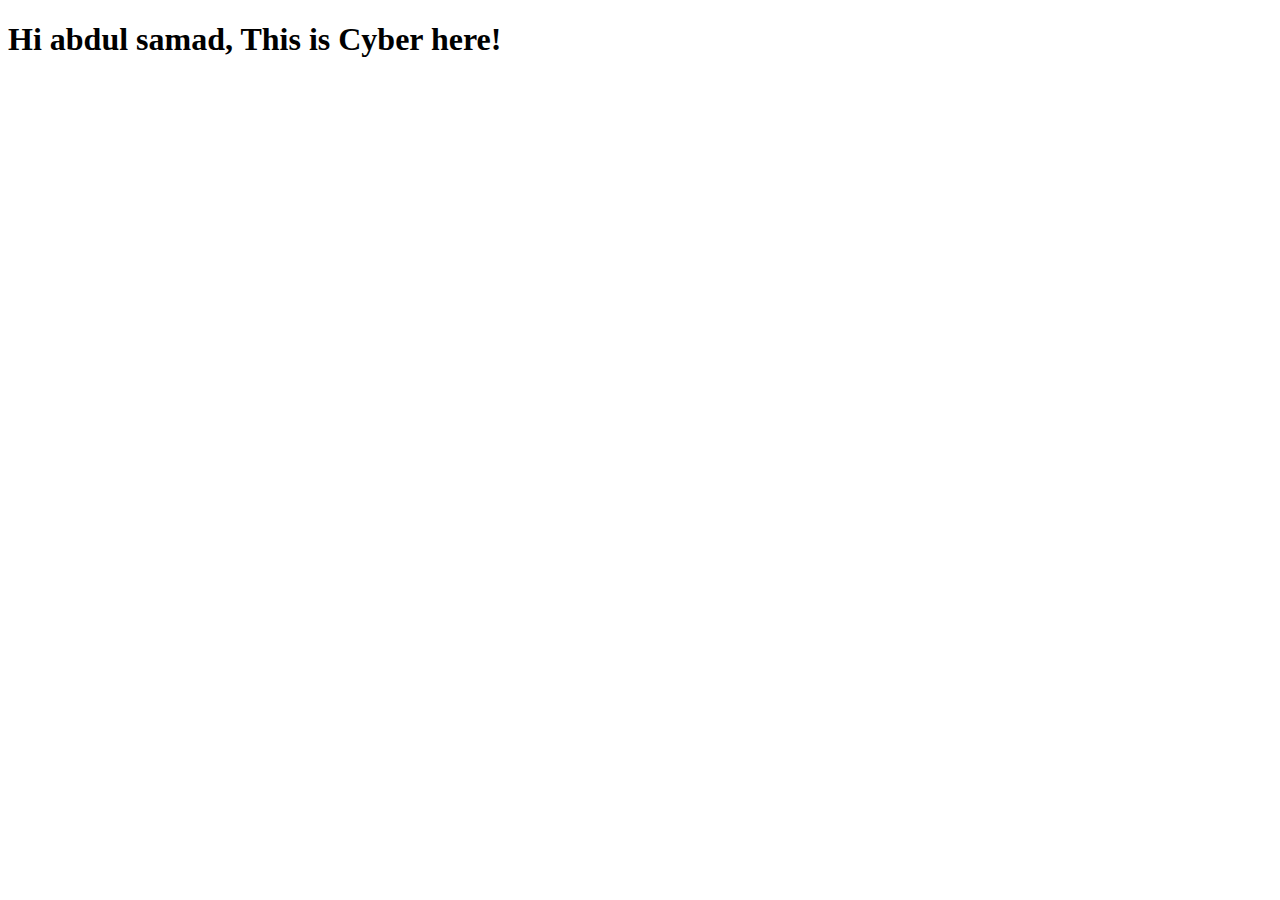
==== api/templates/index.html @ b57c4bdf "Fix missing index.html" ====
<!DOCTYPE html>
<html lang="en">
<head>
    <meta charset="UTF-8">
    <meta name="viewport" content="width=device-width, initial-scale=1.0">
    <title>Welcome</title>
</head>
<body>
    <h1>Hi abdul samad, This is Cyber here!</h1>
</body>
</html>
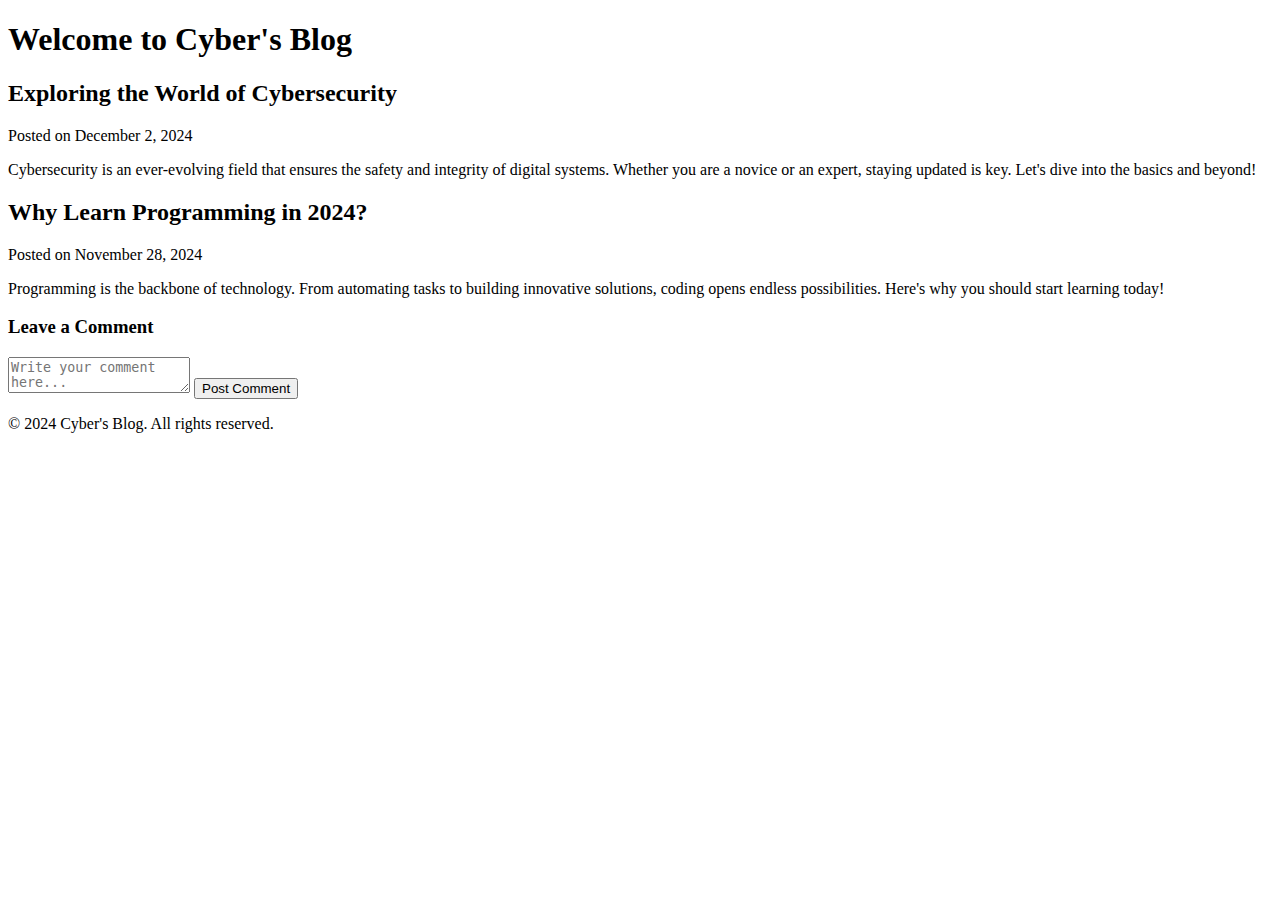
==== commit 57d31876: "Fix missing index.html" ====
--- a/api/templates/index.html
+++ b/api/templates/index.html
@@ -3,9 +3,35 @@
 <head>
     <meta charset="UTF-8">
     <meta name="viewport" content="width=device-width, initial-scale=1.0">
-    <title>Welcome</title>
+    <title>Cyber's Blog</title>
+   
 </head>
 <body>
-    <h1>Hi abdul samad, This is Cyber here!</h1>
+    <header>
+        <h1>Welcome to Cyber's Blog</h1>
+    </header>
+    <div class="container">
+        <!-- Blog Post 1 -->
+        <div class="post">
+            <h2>Exploring the World of Cybersecurity</h2>
+            <p class="date">Posted on December 2, 2024</p>
+            <p>Cybersecurity is an ever-evolving field that ensures the safety and integrity of digital systems. Whether you are a novice or an expert, staying updated is key. Let's dive into the basics and beyond!</p>
+        </div>
+        <!-- Blog Post 2 -->
+        <div class="post">
+            <h2>Why Learn Programming in 2024?</h2>
+            <p class="date">Posted on November 28, 2024</p>
+            <p>Programming is the backbone of technology. From automating tasks to building innovative solutions, coding opens endless possibilities. Here's why you should start learning today!</p>
+        </div>
+        <!-- Comment Section -->
+        <div class="comment-section">
+            <h3>Leave a Comment</h3>
+            <textarea placeholder="Write your comment here..."></textarea>
+            <button>Post Comment</button>
+        </div>
+    </div>
+    <footer>
+        <p>&copy; 2024 Cyber's Blog. All rights reserved.</p>
+    </footer>
 </body>
 </html>
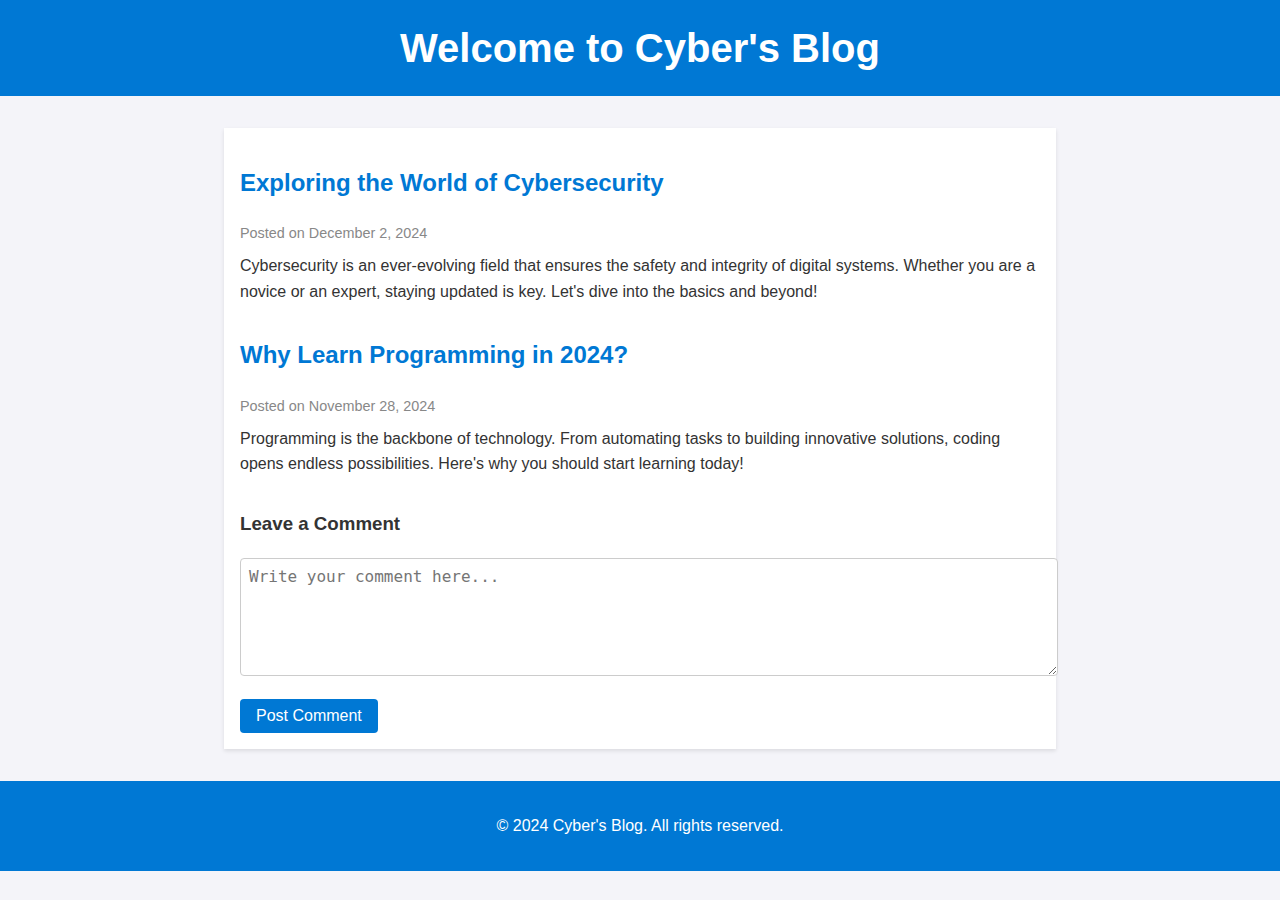
==== commit 8e663b30: "Fix missing index.html" ====
--- a/api/templates/index.html
+++ b/api/templates/index.html
@@ -4,7 +4,7 @@
     <meta charset="UTF-8">
     <meta name="viewport" content="width=device-width, initial-scale=1.0">
     <title>Cyber's Blog</title>
-   
+   <link rel="stylesheet" href="../static/style.css">
 </head>
 <body>
     <header>
--- a/api/static/style.css
+++ b/api/static/style.css
@@ -0,0 +1,70 @@
+body {
+    font-family: Arial, sans-serif;
+    line-height: 1.6;
+    margin: 0;
+    padding: 0;
+    background-color: #f4f4f9;
+    color: #333;
+}
+header {
+    background: #0078d4;
+    color: white;
+    padding: 1rem 0;
+    text-align: center;
+}
+header h1 {
+    margin: 0;
+    font-size: 2.5rem;
+}
+.container {
+    max-width: 800px;
+    margin: 2rem auto;
+    padding: 1rem;
+    background: #fff;
+    box-shadow: 0 2px 4px rgba(0, 0, 0, 0.1);
+}
+.post {
+    margin-bottom: 2rem;
+}
+.post h2 {
+    color: #0078d4;
+}
+.post .date {
+    font-size: 0.9rem;
+    color: #888;
+}
+.post p {
+    margin: 0.5rem 0 0;
+}
+footer {
+    text-align: center;
+    padding: 1rem 0;
+    background: #0078d4;
+    color: white;
+    margin-top: 2rem;
+}
+.comment-section {
+    margin-top: 2rem;
+}
+.comment-section textarea {
+    width: 100%;
+    height: 100px;
+    margin-bottom: 1rem;
+    padding: 0.5rem;
+    font-size: 1rem;
+    border: 1px solid #ccc;
+    border-radius: 4px;
+}
+.comment-section button {
+    display: inline-block;
+    background: #0078d4;
+    color: white;
+    border: none;
+    padding: 0.5rem 1rem;
+    font-size: 1rem;
+    border-radius: 4px;
+    cursor: pointer;
+}
+.comment-section button:hover {
+    background: #005bb5;
+}
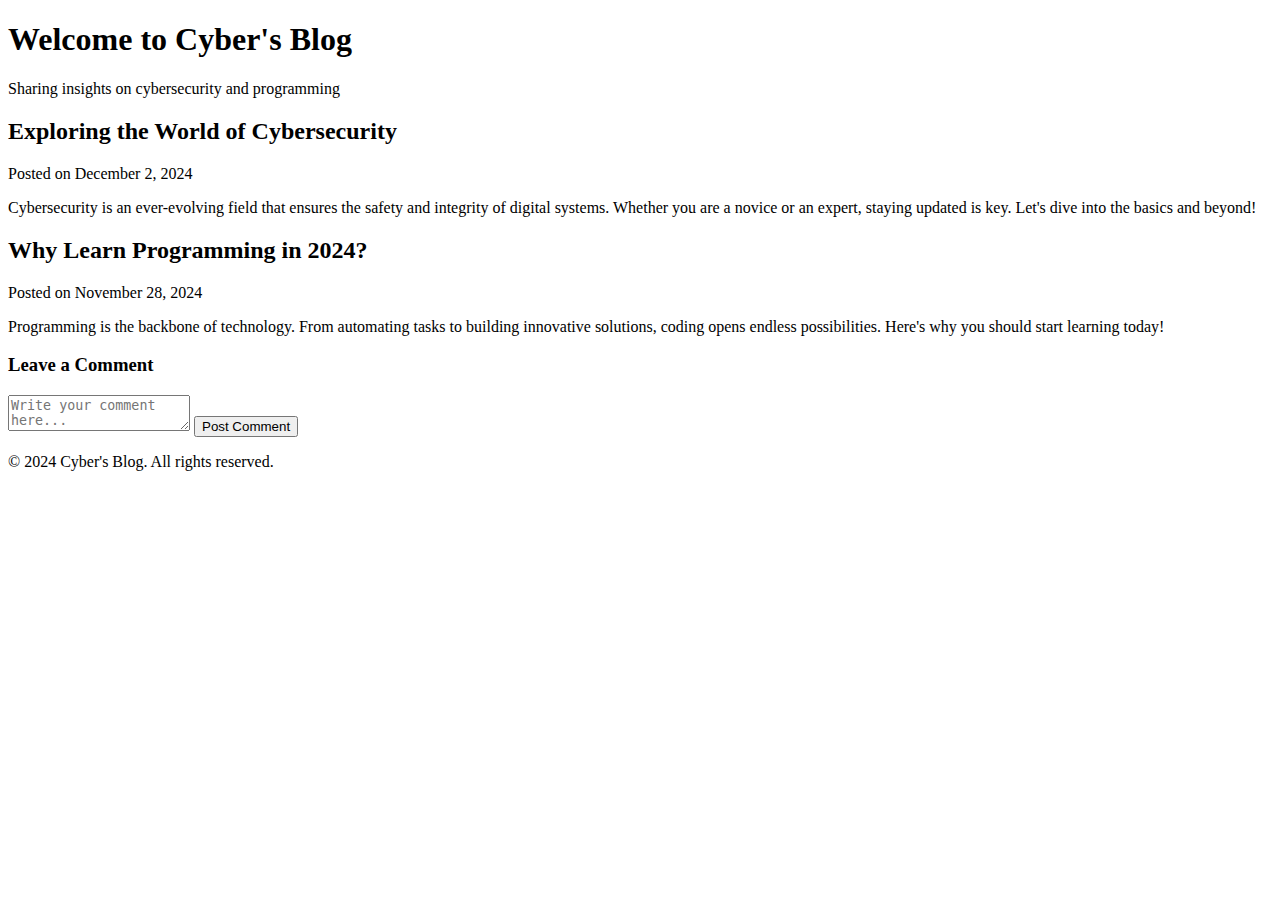
==== commit 1035a0f9: "Fix missing index.html" ====
--- a/api/templates/index.html
+++ b/api/templates/index.html
@@ -4,12 +4,15 @@
     <meta charset="UTF-8">
     <meta name="viewport" content="width=device-width, initial-scale=1.0">
     <title>Cyber's Blog</title>
-   <link rel="stylesheet" href="../static/style.css">
+    <link rel="stylesheet" href="styles.css">
+    
 </head>
 <body>
     <header>
         <h1>Welcome to Cyber's Blog</h1>
+        <p>Sharing insights on cybersecurity and programming</p>
     </header>
+
     <div class="container">
         <!-- Blog Post 1 -->
         <div class="post">
@@ -17,12 +20,14 @@
             <p class="date">Posted on December 2, 2024</p>
             <p>Cybersecurity is an ever-evolving field that ensures the safety and integrity of digital systems. Whether you are a novice or an expert, staying updated is key. Let's dive into the basics and beyond!</p>
         </div>
+
         <!-- Blog Post 2 -->
         <div class="post">
             <h2>Why Learn Programming in 2024?</h2>
             <p class="date">Posted on November 28, 2024</p>
             <p>Programming is the backbone of technology. From automating tasks to building innovative solutions, coding opens endless possibilities. Here's why you should start learning today!</p>
         </div>
+
         <!-- Comment Section -->
         <div class="comment-section">
             <h3>Leave a Comment</h3>
@@ -30,6 +35,7 @@
             <button>Post Comment</button>
         </div>
     </div>
+
     <footer>
         <p>&copy; 2024 Cyber's Blog. All rights reserved.</p>
     </footer>
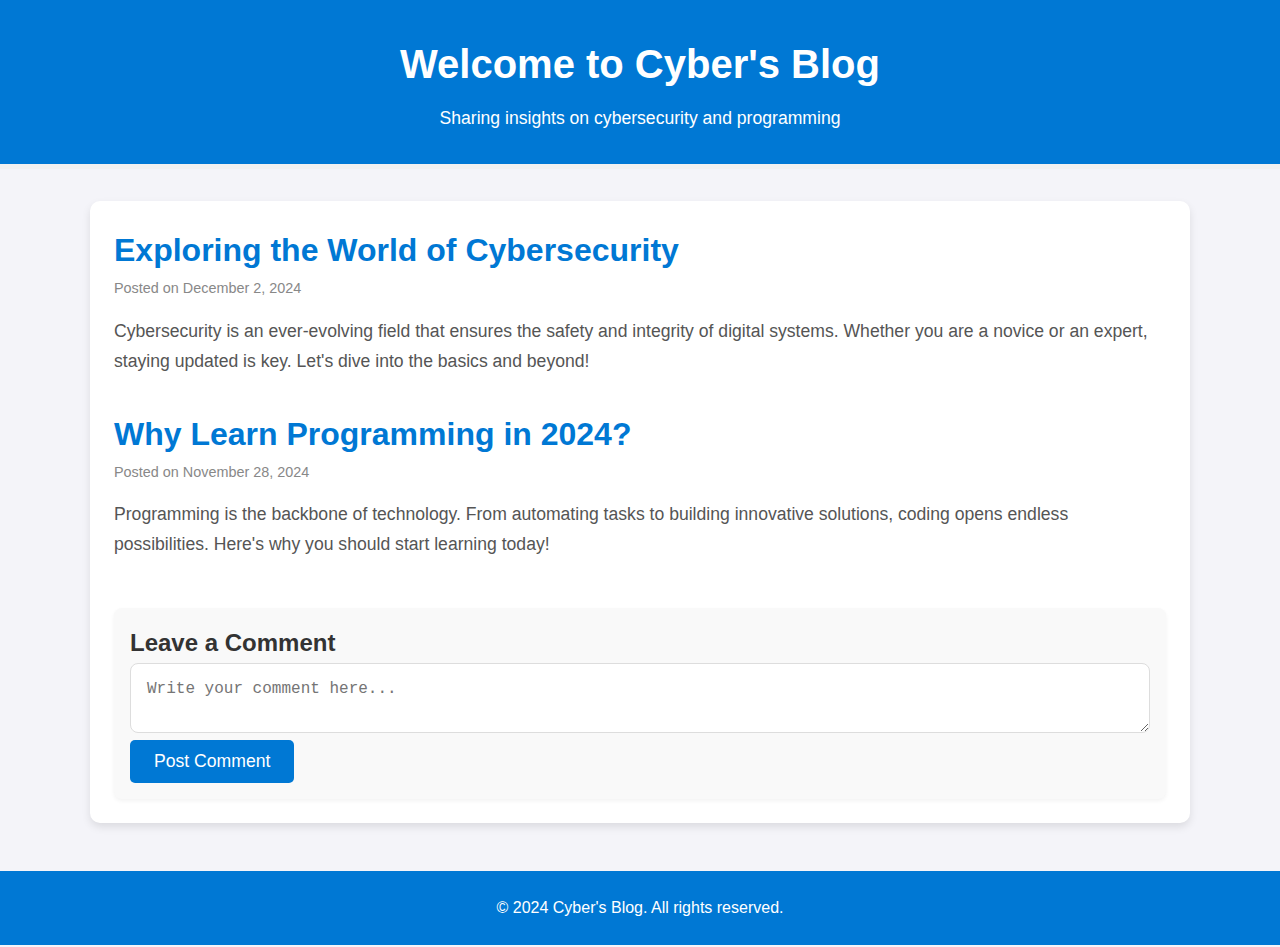
==== commit 8b82969d: "Fix missing index.html" ====
--- a/api/templates/index.html
+++ b/api/templates/index.html
@@ -4,7 +4,8 @@
     <meta charset="UTF-8">
     <meta name="viewport" content="width=device-width, initial-scale=1.0">
     <title>Cyber's Blog</title>
-    <link rel="stylesheet" href="styles.css">
+    <link rel="stylesheet" href="../static/style.css">
+    <link href="../static/main.js">
     
 </head>
 <body>
--- a/api/static/style.css
+++ b/api/static/style.css
@@ -0,0 +1,149 @@
+/* Resetting default margins and paddings */
+* {
+    margin: 0;
+    padding: 0;
+    box-sizing: border-box;
+}
+
+/* Body Styling */
+body {
+    font-family: 'Arial', sans-serif;
+    line-height: 1.6;
+    color: #333;
+    background-color: #f4f4f9;
+    transition: background-color 1s ease; /* Smooth transition for background color change */
+}
+
+/* Header Styling */
+header {
+    background: #0078d4;
+    color: white;
+    text-align: center;
+    padding: 2rem;
+    border-bottom: 5px solid #f1f1f1;
+}
+
+header h1 {
+    font-size: 2.5rem;
+    margin-bottom: 0.5rem;
+}
+
+header p {
+    font-size: 1.1rem;
+    font-weight: 300;
+}
+
+/* Main Container */
+.container {
+    width: 90%;
+    max-width: 1100px;
+    margin: 2rem auto;
+    padding: 1.5rem;
+    background: white;
+    border-radius: 10px;
+    box-shadow: 0 4px 8px rgba(0, 0, 0, 0.1);
+}
+
+/* Blog Post */
+.post {
+    margin-bottom: 2rem;
+}
+
+.post h2 {
+    font-size: 2rem;
+    color: #0078d4;
+}
+
+.post .date {
+    font-size: 0.9rem;
+    color: #888;
+    margin-bottom: 1rem;
+}
+
+.post p {
+    font-size: 1.1rem;
+    line-height: 1.7;
+    color: #555;
+}
+
+/* Comment Section */
+.comment-section {
+    margin-top: 3rem;
+    padding: 1rem;
+    background: #f9f9f9;
+    border-radius: 8px;
+    box-shadow: 0 2px 4px rgba(0, 0, 0, 0.05);
+}
+
+.comment-section h3 {
+    font-size: 1.5rem;
+    color: #333;
+}
+
+.comment-section textarea {
+    width: 100%;
+    padding: 1rem;
+    font-size: 1rem;
+    border: 1px solid #ddd;
+    border-radius: 8px;
+    resize: vertical;
+    box-sizing: border-box;
+}
+
+.comment-section button {
+    background-color: #0078d4;
+    color: white;
+    font-size: 1.1rem;
+    padding: 0.7rem 1.5rem;
+    border: none;
+    border-radius: 5px;
+    cursor: pointer;
+    transition: background-color 0.3s;
+}
+
+.comment-section button:hover {
+    background-color: #005bb5;
+}
+
+/* Footer */
+footer {
+    background-color: #0078d4;
+    color: white;
+    text-align: center;
+    padding: 1.5rem;
+    margin-top: 3rem;
+}
+
+footer p {
+    font-size: 1rem;
+}
+
+/* Responsive Design */
+@media (max-width: 768px) {
+    header h1 {
+        font-size: 2rem;
+    }
+
+    header p {
+        font-size: 1rem;
+    }
+
+    .container {
+        padding: 1rem;
+        width: 95%;
+    }
+
+    .post h2 {
+        font-size: 1.8rem;
+    }
+
+    .comment-section textarea {
+        font-size: 0.9rem;
+        padding: 0.8rem;
+    }
+
+    .comment-section button {
+        font-size: 1rem;
+        padding: 0.6rem 1.2rem;
+    }
+}
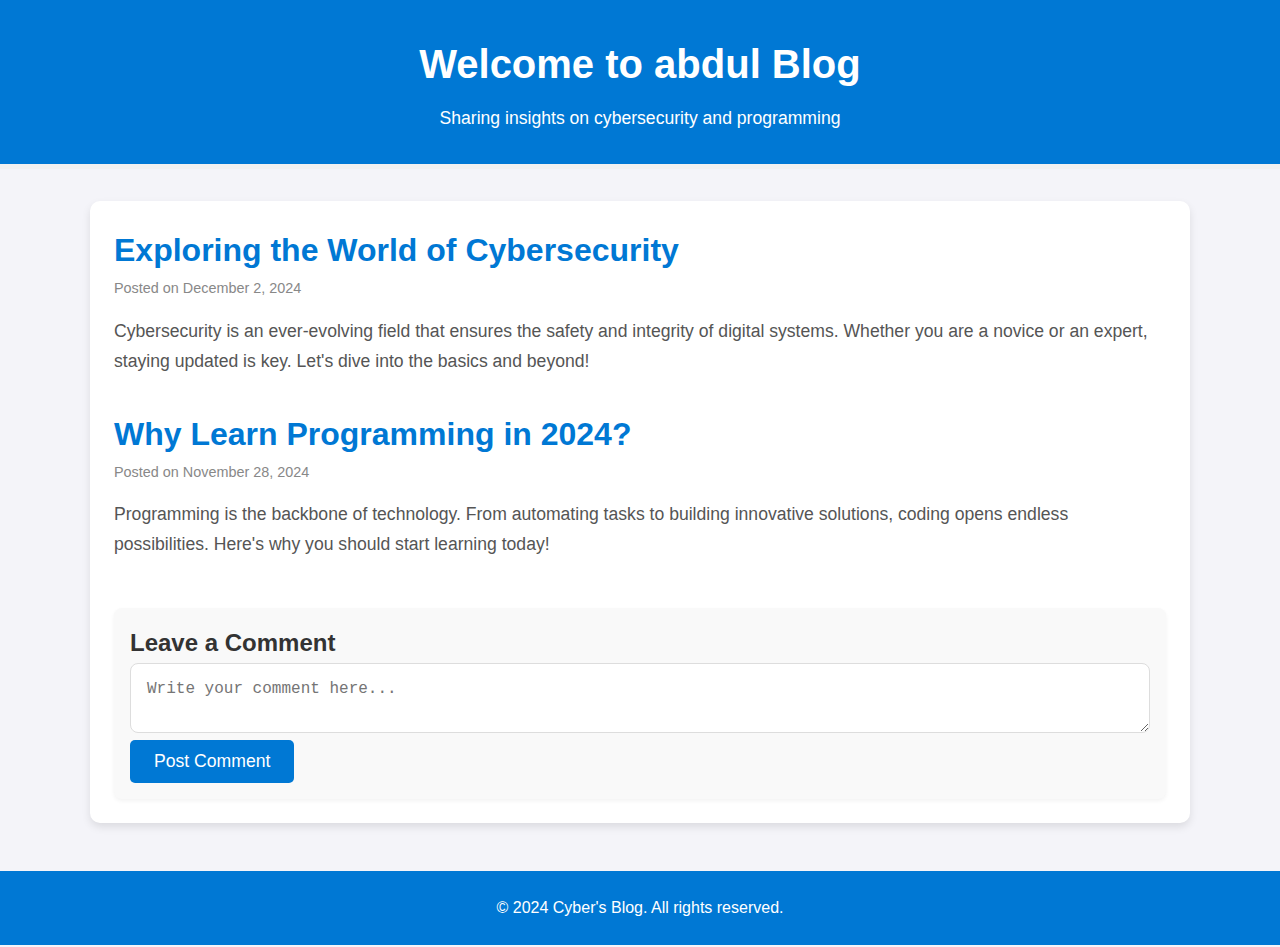
==== commit 1d507dd7: "Fix missing index.html" ====
--- a/api/templates/index.html
+++ b/api/templates/index.html
@@ -10,7 +10,7 @@
 </head>
 <body>
     <header>
-        <h1>Welcome to Cyber's Blog</h1>
+        <h1>Welcome to abdul Blog</h1>
         <p>Sharing insights on cybersecurity and programming</p>
     </header>
 
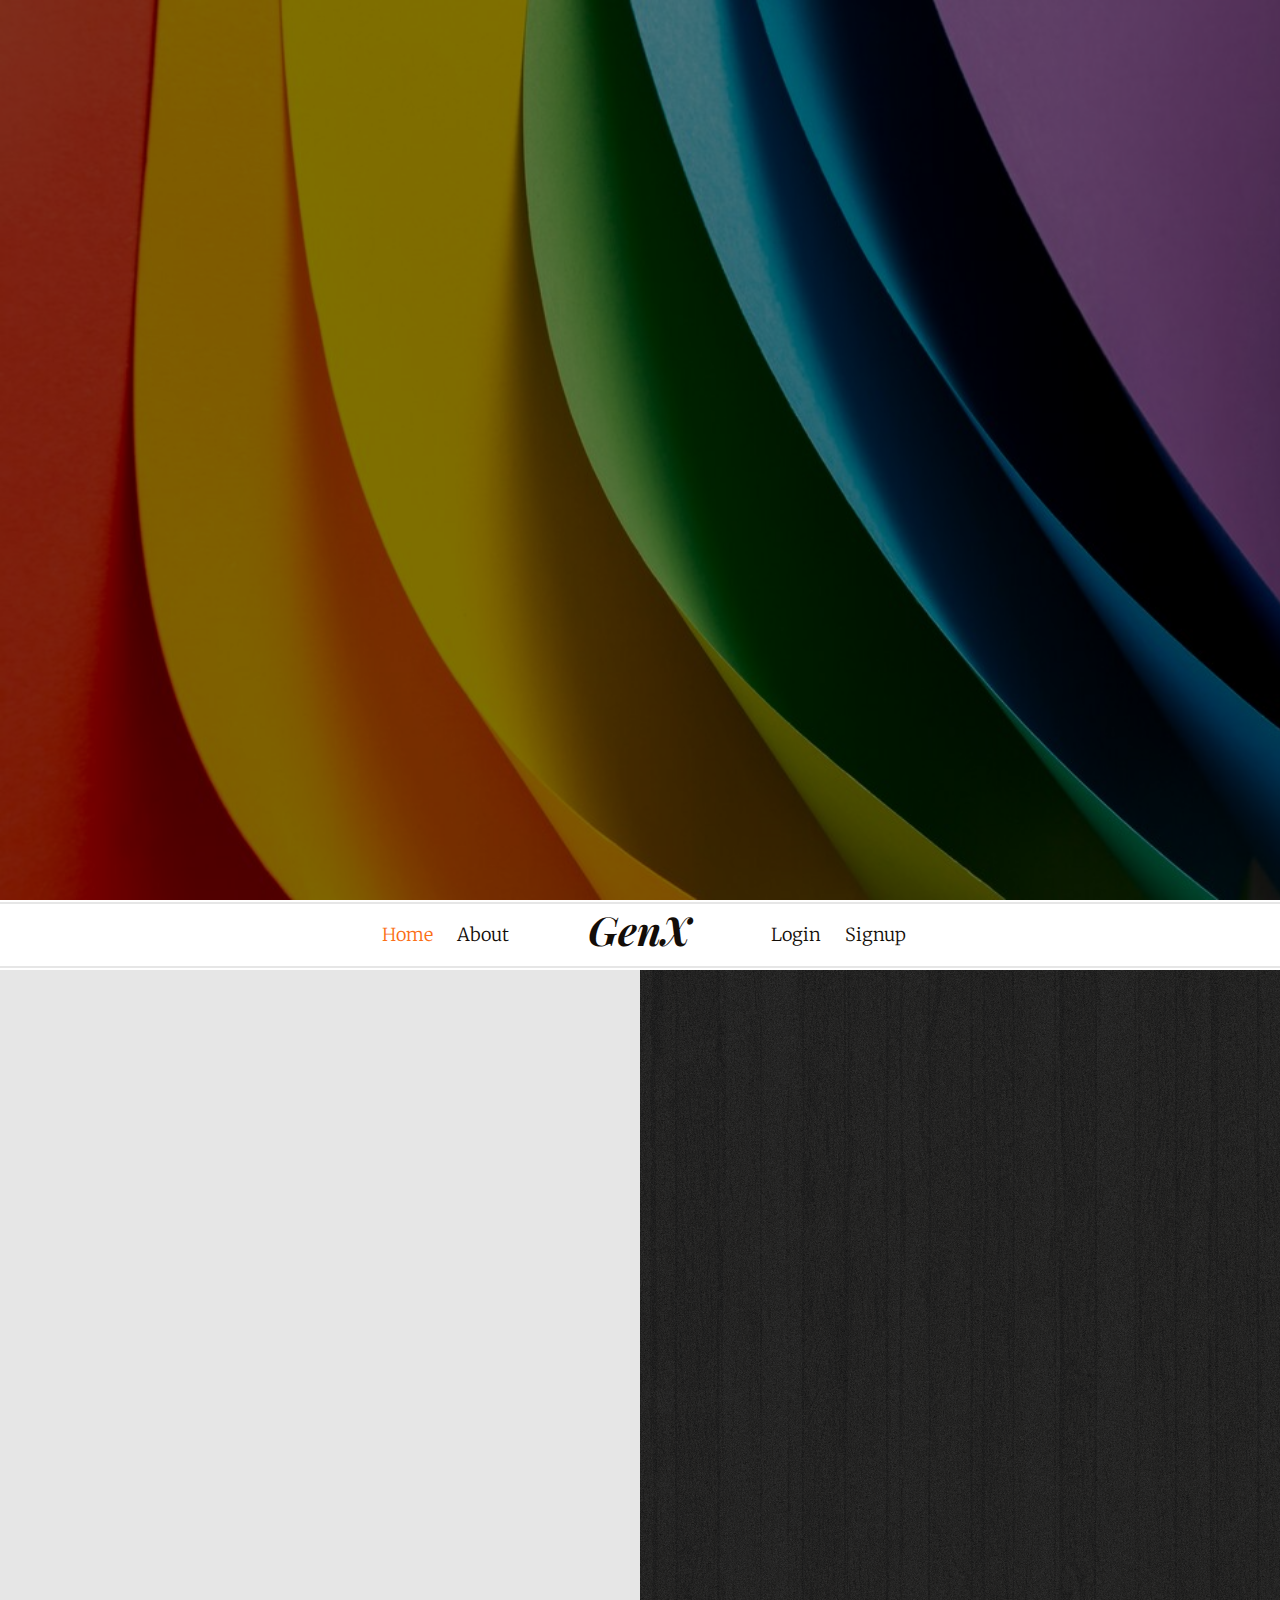
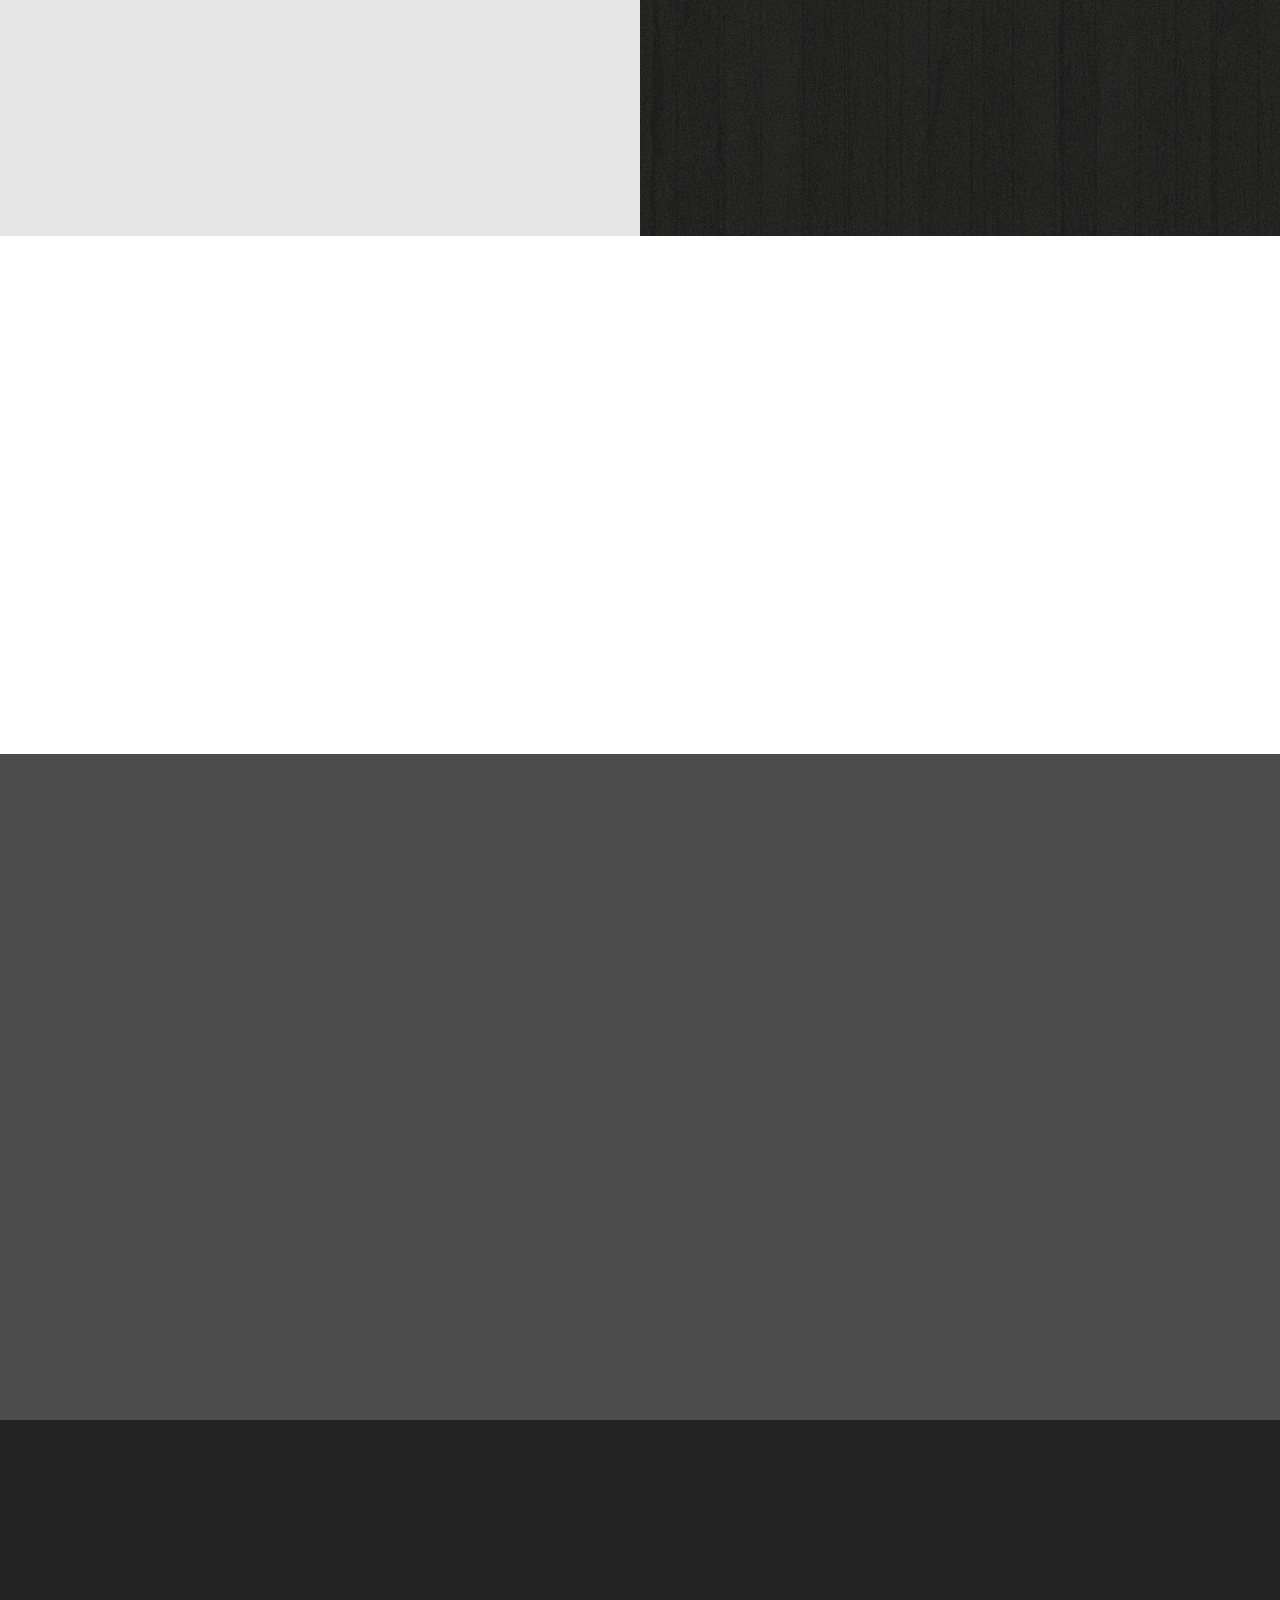
==== commit 1bf3639c: "Fix missing index.html" ====
--- a/api/templates/index.html
+++ b/api/templates/index.html
@@ -1,44 +1,352 @@
+
 <!DOCTYPE html>
-<html lang="en">
-<head>
-    <meta charset="UTF-8">
-    <meta name="viewport" content="width=device-width, initial-scale=1.0">
-    <title>Cyber's Blog</title>
-    <link rel="stylesheet" href="../static/style.css">
-    <link href="../static/main.js">
-    
-</head>
-<body>
-    <header>
-        <h1>Welcome to abdul Blog</h1>
-        <p>Sharing insights on cybersecurity and programming</p>
-    </header>
-
-    <div class="container">
-        <!-- Blog Post 1 -->
-        <div class="post">
-            <h2>Exploring the World of Cybersecurity</h2>
-            <p class="date">Posted on December 2, 2024</p>
-            <p>Cybersecurity is an ever-evolving field that ensures the safety and integrity of digital systems. Whether you are a novice or an expert, staying updated is key. Let's dive into the basics and beyond!</p>
-        </div>
-
-        <!-- Blog Post 2 -->
-        <div class="post">
-            <h2>Why Learn Programming in 2024?</h2>
-            <p class="date">Posted on November 28, 2024</p>
-            <p>Programming is the backbone of technology. From automating tasks to building innovative solutions, coding opens endless possibilities. Here's why you should start learning today!</p>
-        </div>
-
-        <!-- Comment Section -->
-        <div class="comment-section">
-            <h3>Leave a Comment</h3>
-            <textarea placeholder="Write your comment here..."></textarea>
-            <button>Post Comment</button>
-        </div>
-    </div>
-
-    <footer>
-        <p>&copy; 2024 Cyber's Blog. All rights reserved.</p>
-    </footer>
-</body>
+<!--[if lt IE 7]>      <html class="no-js lt-ie9 lt-ie8 lt-ie7"> <![endif]-->
+<!--[if IE 7]>         <html class="no-js lt-ie9 lt-ie8"> <![endif]-->
+<!--[if IE 8]>         <html class="no-js lt-ie9"> <![endif]-->
+<!--[if gt IE 8]><!--> <html class="no-js"> <!--<![endif]-->
+	<head>
+	<meta charset="utf-8">
+	<meta http-equiv="X-UA-Compatible" content="IE=edge">
+	<title>GenX</title>
+	<meta name="viewport" content="width=device-width, initial-scale=1">
+	<meta name="description" content="Free HTML5 Template by FREEHTML5.CO" />
+	<meta name="keywords" content="free html5, free template, free bootstrap, html5, css3, mobile first, responsive" />
+	<meta name="author" content="FREEHTML5.CO" />
+
+  <!-- 
+	//////////////////////////////////////////////////////
+
+	FREE HTML5 TEMPLATE 
+	DESIGNED & DEVELOPED by FREEHTML5.CO
+		
+	Website: 		http://freehtml5.co/
+	Email: 			info@freehtml5.co
+	Twitter: 		http://twitter.com/fh5co
+	Facebook: 		https://www.facebook.com/fh5co
+
+	//////////////////////////////////////////////////////
+	 -->
+
+  	<!-- Facebook and Twitter integration -->
+	<meta property="og:title" content=""/>
+	<meta property="og:image" content=""/>
+	<meta property="og:url" content=""/>
+	<meta property="og:site_name" content=""/>
+	<meta property="og:description" content=""/>
+	<meta name="twitter:title" content="" />
+	<meta name="twitter:image" content="" />
+	<meta name="twitter:url" content="" />
+	<meta name="twitter:card" content="" />
+
+	<!-- Place favicon.ico and apple-touch-icon.png in the root directory -->
+	<link rel="shortcut icon" href="../static/favicon.ico">
+
+<link href="https://fonts.googleapis.com/css?family=Playfair+Display:400,700,400italic,700italic|Merriweather:300,400italic,300italic,400,700italic" rel="stylesheet" type="text/css">
+
+<!-- Animate.css -->
+<link rel="stylesheet" href="../static/css/animate.css">
+<!-- Icomoon Icon Fonts -->
+<link rel="stylesheet" href="../static/css/icomoon.css">
+<!-- Simple Line Icons -->
+<link rel="stylesheet" href="../static/css/simple-line-icons.css">
+<!-- Datetimepicker -->
+<link rel="stylesheet" href="../static/css/bootstrap-datetimepicker.min.css">
+<!-- Flexslider -->
+<link rel="stylesheet" href="../static/css/flexslider.css">
+<!-- Bootstrap -->
+<link rel="stylesheet" href="../static/css/bootstrap.css">
+<!-- Main Style -->
+<link rel="stylesheet" href="../static/css/style.css">
+
+<!-- Modernizr JS -->
+<script src="../static/js/modernizr-2.6.2.min.js"></script>
+<!-- FOR IE9 below -->
+<!--[if lt IE 9]>
+    <script src="/static/js/html5shiv.min.js"></script>
+    <script src="/static/js/respond.min.js"></script>
+<![endif]-->
+<!-- FOR IE9 below -->
+	<!--[if lt IE 9]>
+	<script src="js/respond.min.js"></script>
+	<![endif]-->
+
+	</head>
+	<body>
+
+	<div id="fh5co-container">
+		<div id="fh5co-home" class="js-fullheight" data-section="home">
+
+			<div class="flexslider">
+				
+				<div class="fh5co-overlay"></div>
+				<div class="fh5co-text">
+					<div class="container">
+						<div class="row">
+							<h1 class="to-animate">GenX</h1>
+							<h2 class="to-animate">Your Coding Soldier <span>by</span> <a href="http://freehtml5.co/" target="_blank">Abdul</a></h2>
+						</div>
+					</div>
+				</div>
+			  	<ul class="slides">
+			   	<li style="background-image: url(../static/images/title\ pic.avif);" data-stellar-background-ratio="0.5"></li>
+			   	<li style="background-image: url(../static/images/title2.jpg);" data-stellar-background-ratio="0.5"></li>
+			   	<li style="background-image: url(../static/images/title3.jpg);" data-stellar-background-ratio="0.5"></li>
+			  	</ul>
+
+			</div>
+			
+		</div>
+		
+		<div class="js-sticky">
+			<div class="fh5co-main-nav">
+				<div class="container-fluid">
+					<div class="fh5co-menu-1">
+						<a href="#" data-nav-section="home">Home</a>
+						<a href="#" data-nav-section="about">About</a>
+					</div>
+					<div class="fh5co-logo">
+						<a href="index.html">GenX</a>
+					</div>
+					<div class="fh5co-menu-2">
+						<a class="external" href="/login" target="_blank">Login</a>
+						<a class="external" href="/login" target="_blank" >Signup</a>
+					</div>
+				</div>
+				
+			</div>
+		</div>
+
+		<div id="fh5co-about" data-section="about">
+			<div class="fh5co-2col fh5co-bg to-animate-2" style="background-image: url(../static/images/robot.webp)"></div>
+			<div class="fh5co-2col fh5co-text">
+				<h2 class="heading to-animate">About Us</h2>
+				<p class="to-animate"><span class="firstcharacter">G</span>enX is a web-integrated, code-generated solution designed to revolutionize the business world by automating and streamlining complex processes. Nestled in the digital ecosystem, it seamlessly integrates code to simplify workflows, enhancing efficiency and precision across all departments. Businesses can navigate their operations effortlessly, without the need for deep technical expertise, as GenX handles the coding complexities behind the scenes. In this paradisematic digital landscape, GenX transforms business management into an intuitive, automated experience, empowering organizations to focus on growth while the technology ensures smooth, reliable execution of every task.</p>
+				<p class="text-center to-animate"><a href="#" class="btn btn-primary btn-outline">Get in touch</a></p>
+			</div>
+		</div>
+
+		<div id="fh5co-sayings">
+			<div class="container">
+				<div class="row to-animate">
+
+					<div class="flexslider">
+						<ul class="slides">
+							
+							<li>
+								<blockquote>
+									<p>&ldquo;Technology is best when it brings people together.&rdquo;</p>
+									<p class="quote-author">&mdash; Matt Mullenweg</p>
+								</blockquote>
+							</li>
+							<li>
+								<blockquote>
+									<p>&ldquo;The function of good software is to make the complex appear to be simple.&rdquo;</p>
+									<p class="quote-author">&mdash; Grady Booch</p>
+								</blockquote>
+							</li>
+							<li>
+								<blockquote>
+									<p>&ldquo;The great myth of our times is that technology is communication.&rdquo;</p>
+									<p class="quote-author">&mdash; Libby Larsen</p>
+								</blockquote>
+							</li>
+							<li>
+								<blockquote>
+									<p>&ldquo;Technology is a useful servant but a dangerous master.&rdquo;</p>
+									<p class="quote-author">&mdash; Christian Lous Lange</p>
+								</blockquote>
+							</li>
+							
+							
+						</ul>
+					</div>
+
+				</div>
+			</div>
+		</div>
+
+		<!-- <div id="fh5co-featured" data-section="features">
+			<div class="container">
+				<div class="row text-center fh5co-heading row-padded">
+					<div class="col-md-8 col-md-offset-2">
+						<h2 class="heading to-animate">GenX Features</h2>
+						<p class="sub-heading to-animate"> AI-driven, integrated coding solutions focused on accelerating innovation and precision.</p>
+					</div>
+				</div>
+				<div class="row">
+					<div class="fh5co-grid">
+						<div class="fh5co-v-half to-animate-2">
+							<div class="fh5co-v-col-2 fh5co-bg-img" style="background-image: url(../static/images/powered.avif)"></div>
+							<div class="fh5co-v-col-2 fh5co-text fh5co-special-1 arrow-left">
+								<h2>AI-Powered Code Generation</h2>
+								<span class="pricing">$7.50</span>
+								<p> Leverages advanced AI algorithms to auto-generate optimized code, reducing development time and enhancing productivity.</p>
+							</div>
+						</div>
+						<div class="fh5co-v-half">
+							<div class="fh5co-h-row-2 to-animate-2">
+								<div class="fh5co-v-col-2 fh5co-bg-img" style="background-image: url(../static/images/res_img_2.jpg)"></div>
+								<div class="fh5co-v-col-2 fh5co-text arrow-left">
+									<h2>Real-Time Error Detection and Fixes</h2>
+									<span class="pricing">$12.00</span>
+									<p>Instantly detects code errors and suggests corrections, minimizing debugging time and ensuring smoother project workflows.</p>
+								</div>
+							</div>
+							<div class="fh5co-h-row-2 fh5co-reversed to-animate-2">
+								<div class="fh5co-v-col-2 fh5co-bg-img" style="background-image: url(../static/images/res_img_8.jpg)"></div>
+								<div class="fh5co-v-col-2 fh5co-text arrow-right">
+									<h2>Cross-Platform Compatibility</h2>
+									<span class="pricing">$4.50</span>
+									<p>Ensures code compatibility across various platforms (web, mobile, desktop) with a unified framework, allowing seamless deployment.</p>
+								</div>
+							</div>
+						</div>
+
+						<div class="fh5co-v-half">
+							<div class="fh5co-h-row-2 fh5co-reversed to-animate-2">
+								<div class="fh5co-v-col-2 fh5co-bg-img" style="background-image: url(../static/images/res_img_7.jpg)"></div>
+								<div class="fh5co-v-col-2 fh5co-text arrow-right">
+									<h2>Customizable Code Templates</h2>
+									<span class="pricing">$4.99</span>
+									<p>Offers a library of customizable templates tailored to specific project needs, accelerating project setup and ensuring consistency.</p>
+								</div>
+							</div>
+							<div class="fh5co-h-row-2 to-animate-2">
+								<div class="fh5co-v-col-2 fh5co-bg-img" style="background-image: url(../static/images/res_img_6.jpg)"></div>
+								<div class="fh5co-v-col-2 fh5co-text arrow-left">
+									<h2>Collaboration Tools</h2>
+									<span class="pricing">$8.50</span>
+									<p>Integrated team collaboration features enable real-time code sharing, review, and feedback to support agile development practices.</p>
+								</div>
+							</div>
+						</div>
+						<div class="fh5co-v-half to-animate-2">
+							<div class="fh5co-v-col-2 fh5co-bg-img" style="background-image: url(../staic/images/res_img_3.jpg)"></div>
+							<div class="fh5co-v-col-2 fh5co-text fh5co-special-1 arrow-left">
+								<h2>Enhanced Security Protocols</h2>
+								<span class="pricing">$12.99</span>
+								<p>Built-in security measures and compliance checks safeguard code integrity and protect against vulnerabilities throughout the development lifecycle.</p>
+							</div>
+						</div>
+
+					</div>
+				</div>
+
+			</div>
+		</div> -->
+
+		<div id="fh5co-type" style="background-image: url(../static/images/wood_1.png);" data-stellar-background-ratio="0.5">
+			<div class="fh5co-overlay"></div>
+			<div class="container">
+				<div class="row">
+					<div class="col-md-3 to-animate">
+						<div class="fh5co-type">
+							<h3 class="with-icon icon-1">AI-Powered Coding</h3>
+							<p>Accelerate your development with smart, AI-driven code generation tailored to your project’s needs.</p>
+						</div>
+					</div>
+					<div class="col-md-3 to-animate">
+						<div class="fh5co-type">
+							<h3 class="with-icon icon-2">Real-Time Debugging</h3>
+							<p>Instant error detection and auto-fix suggestions reduce downtime and ensure code quality.</p>
+						</div>
+					</div>
+					<div class="col-md-3 to-animate">
+						<div class="fh5co-type">
+							<h3 class="with-icon icon-3">Cross-Platform Integration</h3>
+							<p>Develop once and deploy across platforms seamlessly, from web to mobile and beyond.</p>
+						</div>
+					</div>
+					<div class="col-md-3 to-animate">
+						<div class="fh5co-type">
+							<h3 class="with-icon icon-4">Secure Coding Standards</h3>
+							<p>Built-in security protocols protect your projects from vulnerabilities, ensuring compliance.</p>
+						</div>
+					</div>
+				</div>
+				</div>
+			</div>
+		</div>
+		
+		
+
+	
+	
+		
+	</div>
+
+	<div id="fh5co-footer" style="background-color: #232323; color: white; padding: 40px 0;">
+		<div class="container">
+			<div class="row row-padded">
+				<div class="col-md-12 text-center">
+					<p class="to-animate">
+						&copy; 2024 GenX Web Solutions. <br> Designed by <a href="http://genxwebsolutions.com" target="_blank" style="color: #FFD700;">GenX Web Solutions</a> | Powered by <a href="http://ai.genx" target="_blank" style="color: #FFD700;">AI-Powered Technology</a>
+						<br> Demo Images: <a href="http://pexels.com/" target="_blank" style="color: #FFD700;">Pexels</a>
+					</p>
+					<p class="text-center to-animate">
+						<a href="#" class="js-gotop" style="color: #FFD700; text-decoration: none;">Go To Top</a>
+					</p>
+				</div>
+			</div>
+			<div class="row">
+				<div class="col-md-12 text-center">
+					<ul class="fh5co-social" style="list-style: none; padding: 0; margin: 0;">
+						<li class="to-animate-2" style="display: inline-block; margin-right: 15px;">
+							<a href="https://facebook.com/genxweb" target="_blank" style="color: white; font-size: 20px;">
+								<i class="icon-facebook"></i>
+							</a>
+						</li>
+						<li class="to-animate-2" style="display: inline-block; margin-right: 15px;">
+							<a href="https://twitter.com/genxweb" target="_blank" style="color: white; font-size: 20px;">
+								<i class="icon-twitter"></i>
+							</a>
+						</li>
+						<li class="to-animate-2" style="display: inline-block; margin-right: 15px;">
+							<a href="https://instagram.com/genxweb" target="_blank" style="color: white; font-size: 20px;">
+								<i class="icon-instagram"></i>
+							</a>
+						</li>
+						<li class="to-animate-2" style="display: inline-block; margin-right: 15px;">
+							<a href="https://linkedin.com/in/abdul-rahman-ai" target="_blank" style="color: white; font-size: 20px;">
+								<i class="icon-linkedin"></i>
+							</a>
+						</li>
+					</ul>
+				</div>
+			</div>
+		</div>
+	</div>
+	
+
+	
+	
+	
+	
+	<!-- jQuery --><script src="../static/js/jquery.min.js"></script>
+<!-- jQuery Easing -->
+<script src="../static/js/jquery.easing.1.3.js"></script>
+<!-- Bootstrap -->
+<script src="../static/js/bootstrap.min.js"></script>
+<!-- Bootstrap DateTimePicker -->
+<script src="../static/js/moment.js"></script>
+<script src="../static/js/bootstrap-datetimepicker.min.js"></script>
+<!-- Waypoints -->
+<script src="../static/js/jquery.waypoints.min.js"></script>
+<!-- Stellar Parallax -->
+<script src="../static/js/jquery.stellar.min.js"></script>
+<!-- Flexslider -->
+<script src="../static/js/jquery.flexslider-min.js"></script>
+
+<script>
+    $(function () {
+        $('#date').datetimepicker();
+    });
+</script>
+
+<!-- Main JS -->
+<script src="../static/js/main.js"></script>
+
+
+	</body>
 </html>
+
--- a/api/static/css/icomoon.css
+++ b/api/static/css/icomoon.css
@@ -0,0 +1,2438 @@
+@font-face {
+	font-family: 'icomoon';
+	src:url('../fonts/icomoon/icomoon.eot?qtatmt');
+	src:url('../fonts/icomoon/icomoon.eot?qtatmt#iefix') format('embedded-opentype'),
+		url('../fonts/icomoon/icomoon.ttf?qtatmt') format('truetype'),
+		url('../fonts/icomoon/icomoon.woff?qtatmt') format('woff'),
+		url('../fonts/icomoon/icomoon.svg?qtatmt#icomoon') format('svg');
+	font-weight: normal;
+	font-style: normal;
+}
+
+[class^="icon-"], [class*=" icon-"] {
+	font-family: 'icomoon';
+	speak: none;
+	font-style: normal;
+	font-weight: normal;
+	font-variant: normal;
+	text-transform: none;
+	line-height: 1;
+
+	/* Better Font Rendering =========== */
+	-webkit-font-smoothing: antialiased;
+	-moz-osx-font-smoothing: grayscale;
+}
+
+.icon-glass:before {
+	content: "\f000";
+}
+.icon-music:before {
+	content: "\f001";
+}
+.icon-search2:before {
+	content: "\f002";
+}
+.icon-envelope-o:before {
+	content: "\f003";
+}
+.icon-heart:before {
+	content: "\f004";
+}
+.icon-star:before {
+	content: "\f005";
+}
+.icon-star-o:before {
+	content: "\f006";
+}
+.icon-user:before {
+	content: "\f007";
+}
+.icon-film:before {
+	content: "\f008";
+}
+.icon-th-large:before {
+	content: "\f009";
+}
+.icon-th:before {
+	content: "\f00a";
+}
+.icon-th-list:before {
+	content: "\f00b";
+}
+.icon-check:before {
+	content: "\f00c";
+}
+.icon-close:before {
+	content: "\f00d";
+}
+.icon-remove:before {
+	content: "\f00d";
+}
+.icon-times:before {
+	content: "\f00d";
+}
+.icon-search-plus:before {
+	content: "\f00e";
+}
+.icon-search-minus:before {
+	content: "\f010";
+}
+.icon-power-off:before {
+	content: "\f011";
+}
+.icon-signal:before {
+	content: "\f012";
+}
+.icon-cog:before {
+	content: "\f013";
+}
+.icon-gear:before {
+	content: "\f013";
+}
+.icon-trash-o:before {
+	content: "\f014";
+}
+.icon-home:before {
+	content: "\f015";
+}
+.icon-file-o:before {
+	content: "\f016";
+}
+.icon-clock-o:before {
+	content: "\f017";
+}
+.icon-road:before {
+	content: "\f018";
+}
+.icon-download:before {
+	content: "\f019";
+}
+.icon-arrow-circle-o-down:before {
+	content: "\f01a";
+}
+.icon-arrow-circle-o-up:before {
+	content: "\f01b";
+}
+.icon-inbox:before {
+	content: "\f01c";
+}
+.icon-play-circle-o:before {
+	content: "\f01d";
+}
+.icon-repeat2:before {
+	content: "\f01e";
+}
+.icon-rotate-right:before {
+	content: "\f01e";
+}
+.icon-refresh:before {
+	content: "\f021";
+}
+.icon-list-alt:before {
+	content: "\f022";
+}
+.icon-lock:before {
+	content: "\f023";
+}
+.icon-flag:before {
+	content: "\f024";
+}
+.icon-headphones:before {
+	content: "\f025";
+}
+.icon-volume-off:before {
+	content: "\f026";
+}
+.icon-volume-down:before {
+	content: "\f027";
+}
+.icon-volume-up:before {
+	content: "\f028";
+}
+.icon-qrcode:before {
+	content: "\f029";
+}
+.icon-barcode:before {
+	content: "\f02a";
+}
+.icon-tag:before {
+	content: "\f02b";
+}
+.icon-tags:before {
+	content: "\f02c";
+}
+.icon-book:before {
+	content: "\f02d";
+}
+.icon-bookmark:before {
+	content: "\f02e";
+}
+.icon-print:before {
+	content: "\f02f";
+}
+.icon-camera:before {
+	content: "\f030";
+}
+.icon-font:before {
+	content: "\f031";
+}
+.icon-bold:before {
+	content: "\f032";
+}
+.icon-italic:before {
+	content: "\f033";
+}
+.icon-text-height:before {
+	content: "\f034";
+}
+.icon-text-width:before {
+	content: "\f035";
+}
+.icon-align-left:before {
+	content: "\f036";
+}
+.icon-align-center2:before {
+	content: "\f037";
+}
+.icon-align-right:before {
+	content: "\f038";
+}
+.icon-align-justify2:before {
+	content: "\f039";
+}
+.icon-list:before {
+	content: "\f03a";
+}
+.icon-dedent:before {
+	content: "\f03b";
+}
+.icon-outdent:before {
+	content: "\f03b";
+}
+.icon-indent:before {
+	content: "\f03c";
+}
+.icon-video-camera:before {
+	content: "\f03d";
+}
+.icon-image:before {
+	content: "\f03e";
+}
+.icon-photo:before {
+	content: "\f03e";
+}
+.icon-picture-o:before {
+	content: "\f03e";
+}
+.icon-pencil:before {
+	content: "\f040";
+}
+.icon-map-marker:before {
+	content: "\f041";
+}
+.icon-adjust:before {
+	content: "\f042";
+}
+.icon-tint:before {
+	content: "\f043";
+}
+.icon-edit:before {
+	content: "\f044";
+}
+.icon-pencil-square-o:before {
+	content: "\f044";
+}
+.icon-share-square-o:before {
+	content: "\f045";
+}
+.icon-check-square-o:before {
+	content: "\f046";
+}
+.icon-arrows:before {
+	content: "\f047";
+}
+.icon-step-backward:before {
+	content: "\f048";
+}
+.icon-fast-backward:before {
+	content: "\f049";
+}
+.icon-backward:before {
+	content: "\f04a";
+}
+.icon-play2:before {
+	content: "\f04b";
+}
+.icon-pause2:before {
+	content: "\f04c";
+}
+.icon-stop2:before {
+	content: "\f04d";
+}
+.icon-forward:before {
+	content: "\f04e";
+}
+.icon-fast-forward2:before {
+	content: "\f050";
+}
+.icon-step-forward:before {
+	content: "\f051";
+}
+.icon-eject:before {
+	content: "\f052";
+}
+.icon-chevron-left:before {
+	content: "\f053";
+}
+.icon-chevron-right:before {
+	content: "\f054";
+}
+.icon-plus-circle:before {
+	content: "\f055";
+}
+.icon-minus-circle:before {
+	content: "\f056";
+}
+.icon-times-circle:before {
+	content: "\f057";
+}
+.icon-check-circle:before {
+	content: "\f058";
+}
+.icon-question-circle:before {
+	content: "\f059";
+}
+.icon-info-circle:before {
+	content: "\f05a";
+}
+.icon-crosshairs:before {
+	content: "\f05b";
+}
+.icon-times-circle-o:before {
+	content: "\f05c";
+}
+.icon-check-circle-o:before {
+	content: "\f05d";
+}
+.icon-ban2:before {
+	content: "\f05e";
+}
+.icon-arrow-left:before {
+	content: "\f060";
+}
+.icon-arrow-right:before {
+	content: "\f061";
+}
+.icon-arrow-up:before {
+	content: "\f062";
+}
+.icon-arrow-down:before {
+	content: "\f063";
+}
+.icon-mail-forward:before {
+	content: "\f064";
+}
+.icon-share:before {
+	content: "\f064";
+}
+.icon-expand2:before {
+	content: "\f065";
+}
+.icon-compress:before {
+	content: "\f066";
+}
+.icon-plus:before {
+	content: "\f067";
+}
+.icon-minus:before {
+	content: "\f068";
+}
+.icon-asterisk:before {
+	content: "\f069";
+}
+.icon-exclamation-circle:before {
+	content: "\f06a";
+}
+.icon-gift:before {
+	content: "\f06b";
+}
+.icon-leaf:before {
+	content: "\f06c";
+}
+.icon-fire:before {
+	content: "\f06d";
+}
+.icon-eye:before {
+	content: "\f06e";
+}
+.icon-eye-slash:before {
+	content: "\f070";
+}
+.icon-exclamation-triangle:before {
+	content: "\f071";
+}
+.icon-warning:before {
+	content: "\f071";
+}
+.icon-plane:before {
+	content: "\f072";
+}
+.icon-calendar:before {
+	content: "\f073";
+}
+.icon-random:before {
+	content: "\f074";
+}
+.icon-comment:before {
+	content: "\f075";
+}
+.icon-magnet:before {
+	content: "\f076";
+}
+.icon-chevron-up:before {
+	content: "\f077";
+}
+.icon-chevron-down:before {
+	content: "\f078";
+}
+.icon-retweet:before {
+	content: "\f079";
+}
+.icon-shopping-cart:before {
+	content: "\f07a";
+}
+.icon-folder:before {
+	content: "\f07b";
+}
+.icon-folder-open:before {
+	content: "\f07c";
+}
+.icon-arrows-v:before {
+	content: "\f07d";
+}
+.icon-arrows-h:before {
+	content: "\f07e";
+}
+.icon-bar-chart:before {
+	content: "\f080";
+}
+.icon-bar-chart-o:before {
+	content: "\f080";
+}
+.icon-twitter-square:before {
+	content: "\f081";
+}
+.icon-facebook-square:before {
+	content: "\f082";
+}
+.icon-camera-retro:before {
+	content: "\f083";
+}
+.icon-key:before {
+	content: "\f084";
+}
+.icon-cogs:before {
+	content: "\f085";
+}
+.icon-gears:before {
+	content: "\f085";
+}
+.icon-comments:before {
+	content: "\f086";
+}
+.icon-thumbs-o-up:before {
+	content: "\f087";
+}
+.icon-thumbs-o-down:before {
+	content: "\f088";
+}
+.icon-star-half:before {
+	content: "\f089";
+}
+.icon-heart-o:before {
+	content: "\f08a";
+}
+.icon-sign-out:before {
+	content: "\f08b";
+}
+.icon-linkedin-square:before {
+	content: "\f08c";
+}
+.icon-thumb-tack:before {
+	content: "\f08d";
+}
+.icon-external-link:before {
+	content: "\f08e";
+}
+.icon-sign-in:before {
+	content: "\f090";
+}
+.icon-trophy:before {
+	content: "\f091";
+}
+.icon-github-square:before {
+	content: "\f092";
+}
+.icon-upload:before {
+	content: "\f093";
+}
+.icon-lemon-o:before {
+	content: "\f094";
+}
+.icon-phone:before {
+	content: "\f095";
+}
+.icon-square-o:before {
+	content: "\f096";
+}
+.icon-bookmark-o:before {
+	content: "\f097";
+}
+.icon-phone-square:before {
+	content: "\f098";
+}
+.icon-twitter:before {
+	content: "\f099";
+}
+.icon-facebook:before {
+	content: "\f09a";
+}
+.icon-facebook-f:before {
+	content: "\f09a";
+}
+.icon-github:before {
+	content: "\f09b";
+}
+.icon-unlock2:before {
+	content: "\f09c";
+}
+.icon-credit-card:before {
+	content: "\f09d";
+}
+.icon-feed:before {
+	content: "\f09e";
+}
+.icon-rss:before {
+	content: "\f09e";
+}
+.icon-hdd-o:before {
+	content: "\f0a0";
+}
+.icon-bullhorn:before {
+	content: "\f0a1";
+}
+.icon-bell-o:before {
+	content: "\f0a2";
+}
+.icon-certificate:before {
+	content: "\f0a3";
+}
+.icon-hand-o-right:before {
+	content: "\f0a4";
+}
+.icon-hand-o-left:before {
+	content: "\f0a5";
+}
+.icon-hand-o-up:before {
+	content: "\f0a6";
+}
+.icon-hand-o-down:before {
+	content: "\f0a7";
+}
+.icon-arrow-circle-left:before {
+	content: "\f0a8";
+}
+.icon-arrow-circle-right:before {
+	content: "\f0a9";
+}
+.icon-arrow-circle-up:before {
+	content: "\f0aa";
+}
+.icon-arrow-circle-down:before {
+	content: "\f0ab";
+}
+.icon-globe:before {
+	content: "\f0ac";
+}
+.icon-wrench:before {
+	content: "\f0ad";
+}
+.icon-tasks:before {
+	content: "\f0ae";
+}
+.icon-filter:before {
+	content: "\f0b0";
+}
+.icon-briefcase:before {
+	content: "\f0b1";
+}
+.icon-arrows-alt:before {
+	content: "\f0b2";
+}
+.icon-group:before {
+	content: "\f0c0";
+}
+.icon-users:before {
+	content: "\f0c0";
+}
+.icon-chain:before {
+	content: "\f0c1";
+}
+.icon-link:before {
+	content: "\f0c1";
+}
+.icon-cloud:before {
+	content: "\f0c2";
+}
+.icon-flask:before {
+	content: "\f0c3";
+}
+.icon-cut:before {
+	content: "\f0c4";
+}
+.icon-scissors:before {
+	content: "\f0c4";
+}
+.icon-copy:before {
+	content: "\f0c5";
+}
+.icon-files-o:before {
+	content: "\f0c5";
+}
+.icon-paperclip:before {
+	content: "\f0c6";
+}
+.icon-floppy-o:before {
+	content: "\f0c7";
+}
+.icon-save:before {
+	content: "\f0c7";
+}
+.icon-square:before {
+	content: "\f0c8";
+}
+.icon-bars:before {
+	content: "\f0c9";
+}
+.icon-navicon:before {
+	content: "\f0c9";
+}
+.icon-reorder:before {
+	content: "\f0c9";
+}
+.icon-list-ul:before {
+	content: "\f0ca";
+}
+.icon-list-ol:before {
+	content: "\f0cb";
+}
+.icon-strikethrough:before {
+	content: "\f0cc";
+}
+.icon-underline:before {
+	content: "\f0cd";
+}
+.icon-table:before {
+	content: "\f0ce";
+}
+.icon-magic:before {
+	content: "\f0d0";
+}
+.icon-truck:before {
+	content: "\f0d1";
+}
+.icon-pinterest:before {
+	content: "\f0d2";
+}
+.icon-pinterest-square:before {
+	content: "\f0d3";
+}
+.icon-google-plus-square:before {
+	content: "\f0d4";
+}
+.icon-google-plus:before {
+	content: "\f0d5";
+}
+.icon-money:before {
+	content: "\f0d6";
+}
+.icon-caret-down:before {
+	content: "\f0d7";
+}
+.icon-caret-up:before {
+	content: "\f0d8";
+}
+.icon-caret-left:before {
+	content: "\f0d9";
+}
+.icon-caret-right:before {
+	content: "\f0da";
+}
+.icon-columns2:before {
+	content: "\f0db";
+}
+.icon-sort:before {
+	content: "\f0dc";
+}
+.icon-unsorted:before {
+	content: "\f0dc";
+}
+.icon-sort-desc:before {
+	content: "\f0dd";
+}
+.icon-sort-down:before {
+	content: "\f0dd";
+}
+.icon-sort-asc:before {
+	content: "\f0de";
+}
+.icon-sort-up:before {
+	content: "\f0de";
+}
+.icon-envelope:before {
+	content: "\f0e0";
+}
+.icon-linkedin:before {
+	content: "\f0e1";
+}
+.icon-rotate-left:before {
+	content: "\f0e2";
+}
+.icon-undo:before {
+	content: "\f0e2";
+}
+.icon-gavel:before {
+	content: "\f0e3";
+}
+.icon-legal:before {
+	content: "\f0e3";
+}
+.icon-dashboard:before {
+	content: "\f0e4";
+}
+.icon-tachometer:before {
+	content: "\f0e4";
+}
+.icon-comment-o:before {
+	content: "\f0e5";
+}
+.icon-comments-o:before {
+	content: "\f0e6";
+}
+.icon-bolt:before {
+	content: "\f0e7";
+}
+.icon-flash:before {
+	content: "\f0e7";
+}
+.icon-sitemap:before {
+	content: "\f0e8";
+}
+.icon-umbrella2:before {
+	content: "\f0e9";
+}
+.icon-clipboard:before {
+	content: "\f0ea";
+}
+.icon-paste:before {
+	content: "\f0ea";
+}
+.icon-lightbulb-o:before {
+	content: "\f0eb";
+}
+.icon-exchange:before {
+	content: "\f0ec";
+}
+.icon-cloud-download2:before {
+	content: "\f0ed";
+}
+.icon-cloud-upload2:before {
+	content: "\f0ee";
+}
+.icon-user-md:before {
+	content: "\f0f0";
+}
+.icon-stethoscope:before {
+	content: "\f0f1";
+}
+.icon-suitcase:before {
+	content: "\f0f2";
+}
+.icon-bell:before {
+	content: "\f0f3";
+}
+.icon-coffee:before {
+	content: "\f0f4";
+}
+.icon-cutlery:before {
+	content: "\f0f5";
+}
+.icon-file-text-o:before {
+	content: "\f0f6";
+}
+.icon-building-o:before {
+	content: "\f0f7";
+}
+.icon-hospital-o:before {
+	content: "\f0f8";
+}
+.icon-ambulance:before {
+	content: "\f0f9";
+}
+.icon-medkit:before {
+	content: "\f0fa";
+}
+.icon-fighter-jet:before {
+	content: "\f0fb";
+}
+.icon-beer:before {
+	content: "\f0fc";
+}
+.icon-h-square:before {
+	content: "\f0fd";
+}
+.icon-plus-square:before {
+	content: "\f0fe";
+}
+.icon-angle-double-left:before {
+	content: "\f100";
+}
+.icon-angle-double-right:before {
+	content: "\f101";
+}
+.icon-angle-double-up:before {
+	content: "\f102";
+}
+.icon-angle-double-down:before {
+	content: "\f103";
+}
+.icon-angle-left:before {
+	content: "\f104";
+}
+.icon-angle-right:before {
+	content: "\f105";
+}
+.icon-angle-up:before {
+	content: "\f106";
+}
+.icon-angle-down:before {
+	content: "\f107";
+}
+.icon-desktop:before {
+	content: "\f108";
+}
+.icon-laptop:before {
+	content: "\f109";
+}
+.icon-tablet:before {
+	content: "\f10a";
+}
+.icon-mobile:before {
+	content: "\f10b";
+}
+.icon-mobile-phone:before {
+	content: "\f10b";
+}
+.icon-circle-o:before {
+	content: "\f10c";
+}
+.icon-quote-left:before {
+	content: "\f10d";
+}
+.icon-quote-right:before {
+	content: "\f10e";
+}
+.icon-spinner:before {
+	content: "\f110";
+}
+.icon-circle:before {
+	content: "\f111";
+}
+.icon-mail-reply:before {
+	content: "\f112";
+}
+.icon-reply:before {
+	content: "\f112";
+}
+.icon-github-alt:before {
+	content: "\f113";
+}
+.icon-folder-o:before {
+	content: "\f114";
+}
+.icon-folder-open-o:before {
+	content: "\f115";
+}
+.icon-smile-o:before {
+	content: "\f118";
+}
+.icon-frown-o:before {
+	content: "\f119";
+}
+.icon-meh-o:before {
+	content: "\f11a";
+}
+.icon-gamepad:before {
+	content: "\f11b";
+}
+.icon-keyboard-o:before {
+	content: "\f11c";
+}
+.icon-flag-o:before {
+	content: "\f11d";
+}
+.icon-flag-checkered:before {
+	content: "\f11e";
+}
+.icon-terminal:before {
+	content: "\f120";
+}
+.icon-code:before {
+	content: "\f121";
+}
+.icon-mail-reply-all:before {
+	content: "\f122";
+}
+.icon-reply-all:before {
+	content: "\f122";
+}
+.icon-star-half-empty:before {
+	content: "\f123";
+}
+.icon-star-half-full:before {
+	content: "\f123";
+}
+.icon-star-half-o:before {
+	content: "\f123";
+}
+.icon-location-arrow:before {
+	content: "\f124";
+}
+.icon-crop:before {
+	content: "\f125";
+}
+.icon-code-fork:before {
+	content: "\f126";
+}
+.icon-chain-broken:before {
+	content: "\f127";
+}
+.icon-unlink:before {
+	content: "\f127";
+}
+.icon-question:before {
+	content: "\f128";
+}
+.icon-info:before {
+	content: "\f129";
+}
+.icon-exclamation:before {
+	content: "\f12a";
+}
+.icon-superscript:before {
+	content: "\f12b";
+}
+.icon-subscript:before {
+	content: "\f12c";
+}
+.icon-eraser:before {
+	content: "\f12d";
+}
+.icon-puzzle-piece:before {
+	content: "\f12e";
+}
+.icon-microphone2:before {
+	content: "\f130";
+}
+.icon-microphone-slash:before {
+	content: "\f131";
+}
+.icon-shield:before {
+	content: "\f132";
+}
+.icon-calendar-o:before {
+	content: "\f133";
+}
+.icon-fire-extinguisher:before {
+	content: "\f134";
+}
+.icon-rocket:before {
+	content: "\f135";
+}
+.icon-maxcdn:before {
+	content: "\f136";
+}
+.icon-chevron-circle-left:before {
+	content: "\f137";
+}
+.icon-chevron-circle-right:before {
+	content: "\f138";
+}
+.icon-chevron-circle-up:before {
+	content: "\f139";
+}
+.icon-chevron-circle-down:before {
+	content: "\f13a";
+}
+.icon-html5:before {
+	content: "\f13b";
+}
+.icon-css3:before {
+	content: "\f13c";
+}
+.icon-anchor2:before {
+	content: "\f13d";
+}
+.icon-unlock-alt:before {
+	content: "\f13e";
+}
+.icon-bullseye:before {
+	content: "\f140";
+}
+.icon-ellipsis-h:before {
+	content: "\f141";
+}
+.icon-ellipsis-v:before {
+	content: "\f142";
+}
+.icon-rss-square:before {
+	content: "\f143";
+}
+.icon-play-circle:before {
+	content: "\f144";
+}
+.icon-ticket:before {
+	content: "\f145";
+}
+.icon-minus-square:before {
+	content: "\f146";
+}
+.icon-minus-square-o:before {
+	content: "\f147";
+}
+.icon-level-up:before {
+	content: "\f148";
+}
+.icon-level-down:before {
+	content: "\f149";
+}
+.icon-check-square:before {
+	content: "\f14a";
+}
+.icon-pencil-square:before {
+	content: "\f14b";
+}
+.icon-external-link-square:before {
+	content: "\f14c";
+}
+.icon-share-square:before {
+	content: "\f14d";
+}
+.icon-compass:before {
+	content: "\f14e";
+}
+.icon-caret-square-o-down:before {
+	content: "\f150";
+}
+.icon-toggle-down:before {
+	content: "\f150";
+}
+.icon-caret-square-o-up:before {
+	content: "\f151";
+}
+.icon-toggle-up:before {
+	content: "\f151";
+}
+.icon-caret-square-o-right:before {
+	content: "\f152";
+}
+.icon-toggle-right:before {
+	content: "\f152";
+}
+.icon-eur:before {
+	content: "\f153";
+}
+.icon-euro:before {
+	content: "\f153";
+}
+.icon-gbp:before {
+	content: "\f154";
+}
+.icon-dollar:before {
+	content: "\f155";
+}
+.icon-usd:before {
+	content: "\f155";
+}
+.icon-inr:before {
+	content: "\f156";
+}
+.icon-rupee:before {
+	content: "\f156";
+}
+.icon-cny:before {
+	content: "\f157";
+}
+.icon-jpy:before {
+	content: "\f157";
+}
+.icon-rmb:before {
+	content: "\f157";
+}
+.icon-yen:before {
+	content: "\f157";
+}
+.icon-rouble:before {
+	content: "\f158";
+}
+.icon-rub:before {
+	content: "\f158";
+}
+.icon-ruble:before {
+	content: "\f158";
+}
+.icon-krw:before {
+	content: "\f159";
+}
+.icon-won:before {
+	content: "\f159";
+}
+.icon-bitcoin:before {
+	content: "\f15a";
+}
+.icon-btc:before {
+	content: "\f15a";
+}
+.icon-file2:before {
+	content: "\f15b";
+}
+.icon-file-text:before {
+	content: "\f15c";
+}
+.icon-sort-alpha-asc:before {
+	content: "\f15d";
+}
+.icon-sort-alpha-desc:before {
+	content: "\f15e";
+}
+.icon-sort-amount-asc:before {
+	content: "\f160";
+}
+.icon-sort-amount-desc:before {
+	content: "\f161";
+}
+.icon-sort-numeric-asc:before {
+	content: "\f162";
+}
+.icon-sort-numeric-desc:before {
+	content: "\f163";
+}
+.icon-thumbs-up:before {
+	content: "\f164";
+}
+.icon-thumbs-down:before {
+	content: "\f165";
+}
+.icon-youtube-square:before {
+	content: "\f166";
+}
+.icon-youtube:before {
+	content: "\f167";
+}
+.icon-xing:before {
+	content: "\f168";
+}
+.icon-xing-square:before {
+	content: "\f169";
+}
+.icon-youtube-play:before {
+	content: "\f16a";
+}
+.icon-dropbox:before {
+	content: "\f16b";
+}
+.icon-stack-overflow:before {
+	content: "\f16c";
+}
+.icon-instagram:before {
+	content: "\f16d";
+}
+.icon-flickr:before {
+	content: "\f16e";
+}
+.icon-adn:before {
+	content: "\f170";
+}
+.icon-bitbucket:before {
+	content: "\f171";
+}
+.icon-bitbucket-square:before {
+	content: "\f172";
+}
+.icon-tumblr:before {
+	content: "\f173";
+}
+.icon-tumblr-square:before {
+	content: "\f174";
+}
+.icon-long-arrow-down:before {
+	content: "\f175";
+}
+.icon-long-arrow-up:before {
+	content: "\f176";
+}
+.icon-long-arrow-left:before {
+	content: "\f177";
+}
+.icon-long-arrow-right:before {
+	content: "\f178";
+}
+.icon-apple:before {
+	content: "\f179";
+}
+.icon-windows:before {
+	content: "\f17a";
+}
+.icon-android:before {
+	content: "\f17b";
+}
+.icon-linux:before {
+	content: "\f17c";
+}
+.icon-dribbble:before {
+	content: "\f17d";
+}
+.icon-skype:before {
+	content: "\f17e";
+}
+.icon-foursquare:before {
+	content: "\f180";
+}
+.icon-trello:before {
+	content: "\f181";
+}
+.icon-female:before {
+	content: "\f182";
+}
+.icon-male:before {
+	content: "\f183";
+}
+.icon-gittip:before {
+	content: "\f184";
+}
+.icon-gratipay:before {
+	content: "\f184";
+}
+.icon-sun-o:before {
+	content: "\f185";
+}
+.icon-moon-o:before {
+	content: "\f186";
+}
+.icon-archive:before {
+	content: "\f187";
+}
+.icon-bug:before {
+	content: "\f188";
+}
+.icon-vk:before {
+	content: "\f189";
+}
+.icon-weibo:before {
+	content: "\f18a";
+}
+.icon-renren:before {
+	content: "\f18b";
+}
+.icon-pagelines:before {
+	content: "\f18c";
+}
+.icon-stack-exchange:before {
+	content: "\f18d";
+}
+.icon-arrow-circle-o-right:before {
+	content: "\f18e";
+}
+.icon-arrow-circle-o-left:before {
+	content: "\f190";
+}
+.icon-caret-square-o-left:before {
+	content: "\f191";
+}
+.icon-toggle-left:before {
+	content: "\f191";
+}
+.icon-dot-circle-o:before {
+	content: "\f192";
+}
+.icon-wheelchair:before {
+	content: "\f193";
+}
+.icon-vimeo-square:before {
+	content: "\f194";
+}
+.icon-try:before {
+	content: "\f195";
+}
+.icon-turkish-lira:before {
+	content: "\f195";
+}
+.icon-plus-square-o:before {
+	content: "\f196";
+}
+.icon-space-shuttle:before {
+	content: "\f197";
+}
+.icon-slack:before {
+	content: "\f198";
+}
+.icon-envelope-square:before {
+	content: "\f199";
+}
+.icon-wordpress:before {
+	content: "\f19a";
+}
+.icon-openid:before {
+	content: "\f19b";
+}
+.icon-bank:before {
+	content: "\f19c";
+}
+.icon-institution:before {
+	content: "\f19c";
+}
+.icon-university:before {
+	content: "\f19c";
+}
+.icon-graduation-cap:before {
+	content: "\f19d";
+}
+.icon-mortar-board:before {
+	content: "\f19d";
+}
+.icon-yahoo:before {
+	content: "\f19e";
+}
+.icon-google:before {
+	content: "\f1a0";
+}
+.icon-reddit:before {
+	content: "\f1a1";
+}
+.icon-reddit-square:before {
+	content: "\f1a2";
+}
+.icon-stumbleupon-circle:before {
+	content: "\f1a3";
+}
+.icon-stumbleupon:before {
+	content: "\f1a4";
+}
+.icon-delicious:before {
+	content: "\f1a5";
+}
+.icon-digg:before {
+	content: "\f1a6";
+}
+.icon-pied-piper:before {
+	content: "\f1a7";
+}
+.icon-pied-piper-alt:before {
+	content: "\f1a8";
+}
+.icon-drupal:before {
+	content: "\f1a9";
+}
+.icon-joomla:before {
+	content: "\f1aa";
+}
+.icon-language:before {
+	content: "\f1ab";
+}
+.icon-fax:before {
+	content: "\f1ac";
+}
+.icon-building:before {
+	content: "\f1ad";
+}
+.icon-child:before {
+	content: "\f1ae";
+}
+.icon-paw:before {
+	content: "\f1b0";
+}
+.icon-spoon:before {
+	content: "\f1b1";
+}
+.icon-cube:before {
+	content: "\f1b2";
+}
+.icon-cubes:before {
+	content: "\f1b3";
+}
+.icon-behance:before {
+	content: "\f1b4";
+}
+.icon-behance-square:before {
+	content: "\f1b5";
+}
+.icon-steam:before {
+	content: "\f1b6";
+}
+.icon-steam-square:before {
+	content: "\f1b7";
+}
+.icon-recycle:before {
+	content: "\f1b8";
+}
+.icon-automobile:before {
+	content: "\f1b9";
+}
+.icon-car:before {
+	content: "\f1b9";
+}
+.icon-cab:before {
+	content: "\f1ba";
+}
+.icon-taxi:before {
+	content: "\f1ba";
+}
+.icon-tree:before {
+	content: "\f1bb";
+}
+.icon-spotify:before {
+	content: "\f1bc";
+}
+.icon-deviantart:before {
+	content: "\f1bd";
+}
+.icon-soundcloud:before {
+	content: "\f1be";
+}
+.icon-database:before {
+	content: "\f1c0";
+}
+.icon-file-pdf-o:before {
+	content: "\f1c1";
+}
+.icon-file-word-o:before {
+	content: "\f1c2";
+}
+.icon-file-excel-o:before {
+	content: "\f1c3";
+}
+.icon-file-powerpoint-o:before {
+	content: "\f1c4";
+}
+.icon-file-image-o:before {
+	content: "\f1c5";
+}
+.icon-file-photo-o:before {
+	content: "\f1c5";
+}
+.icon-file-picture-o:before {
+	content: "\f1c5";
+}
+.icon-file-archive-o:before {
+	content: "\f1c6";
+}
+.icon-file-zip-o:before {
+	content: "\f1c6";
+}
+.icon-file-audio-o:before {
+	content: "\f1c7";
+}
+.icon-file-sound-o:before {
+	content: "\f1c7";
+}
+.icon-file-movie-o:before {
+	content: "\f1c8";
+}
+.icon-file-video-o:before {
+	content: "\f1c8";
+}
+.icon-file-code-o:before {
+	content: "\f1c9";
+}
+.icon-vine:before {
+	content: "\f1ca";
+}
+.icon-codepen:before {
+	content: "\f1cb";
+}
+.icon-jsfiddle:before {
+	content: "\f1cc";
+}
+.icon-life-bouy:before {
+	content: "\f1cd";
+}
+.icon-life-buoy:before {
+	content: "\f1cd";
+}
+.icon-life-ring:before {
+	content: "\f1cd";
+}
+.icon-life-saver:before {
+	content: "\f1cd";
+}
+.icon-support:before {
+	content: "\f1cd";
+}
+.icon-circle-o-notch:before {
+	content: "\f1ce";
+}
+.icon-ra:before {
+	content: "\f1d0";
+}
+.icon-rebel:before {
+	content: "\f1d0";
+}
+.icon-empire:before {
+	content: "\f1d1";
+}
+.icon-ge:before {
+	content: "\f1d1";
+}
+.icon-git-square:before {
+	content: "\f1d2";
+}
+.icon-git:before {
+	content: "\f1d3";
+}
+.icon-hacker-news:before {
+	content: "\f1d4";
+}
+.icon-y-combinator-square:before {
+	content: "\f1d4";
+}
+.icon-yc-square:before {
+	content: "\f1d4";
+}
+.icon-tencent-weibo:before {
+	content: "\f1d5";
+}
+.icon-qq:before {
+	content: "\f1d6";
+}
+.icon-wechat:before {
+	content: "\f1d7";
+}
+.icon-weixin:before {
+	content: "\f1d7";
+}
+.icon-paper-plane:before {
+	content: "\f1d8";
+}
+.icon-send:before {
+	content: "\f1d8";
+}
+.icon-paper-plane-o:before {
+	content: "\f1d9";
+}
+.icon-send-o:before {
+	content: "\f1d9";
+}
+.icon-history:before {
+	content: "\f1da";
+}
+.icon-circle-thin:before {
+	content: "\f1db";
+}
+.icon-header:before {
+	content: "\f1dc";
+}
+.icon-paragraph2:before {
+	content: "\f1dd";
+}
+.icon-sliders:before {
+	content: "\f1de";
+}
+.icon-share-alt:before {
+	content: "\f1e0";
+}
+.icon-share-alt-square:before {
+	content: "\f1e1";
+}
+.icon-bomb:before {
+	content: "\f1e2";
+}
+.icon-futbol-o:before {
+	content: "\f1e3";
+}
+.icon-soccer-ball-o:before {
+	content: "\f1e3";
+}
+.icon-tty:before {
+	content: "\f1e4";
+}
+.icon-binoculars:before {
+	content: "\f1e5";
+}
+.icon-plug:before {
+	content: "\f1e6";
+}
+.icon-slideshare:before {
+	content: "\f1e7";
+}
+.icon-twitch:before {
+	content: "\f1e8";
+}
+.icon-yelp:before {
+	content: "\f1e9";
+}
+.icon-newspaper-o:before {
+	content: "\f1ea";
+}
+.icon-wifi:before {
+	content: "\f1eb";
+}
+.icon-calculator:before {
+	content: "\f1ec";
+}
+.icon-paypal:before {
+	content: "\f1ed";
+}
+.icon-google-wallet:before {
+	content: "\f1ee";
+}
+.icon-cc-visa:before {
+	content: "\f1f0";
+}
+.icon-cc-mastercard:before {
+	content: "\f1f1";
+}
+.icon-cc-discover:before {
+	content: "\f1f2";
+}
+.icon-cc-amex:before {
+	content: "\f1f3";
+}
+.icon-cc-paypal:before {
+	content: "\f1f4";
+}
+.icon-cc-stripe:before {
+	content: "\f1f5";
+}
+.icon-bell-slash:before {
+	content: "\f1f6";
+}
+.icon-bell-slash-o:before {
+	content: "\f1f7";
+}
+.icon-trash:before {
+	content: "\f1f8";
+}
+.icon-copyright:before {
+	content: "\f1f9";
+}
+.icon-at:before {
+	content: "\f1fa";
+}
+.icon-eyedropper:before {
+	content: "\f1fb";
+}
+.icon-paint-brush:before {
+	content: "\f1fc";
+}
+.icon-birthday-cake:before {
+	content: "\f1fd";
+}
+.icon-area-chart:before {
+	content: "\f1fe";
+}
+.icon-pie-chart:before {
+	content: "\f200";
+}
+.icon-line-chart:before {
+	content: "\f201";
+}
+.icon-lastfm:before {
+	content: "\f202";
+}
+.icon-lastfm-square:before {
+	content: "\f203";
+}
+.icon-toggle-off:before {
+	content: "\f204";
+}
+.icon-toggle-on:before {
+	content: "\f205";
+}
+.icon-bicycle:before {
+	content: "\f206";
+}
+.icon-bus:before {
+	content: "\f207";
+}
+.icon-ioxhost:before {
+	content: "\f208";
+}
+.icon-angellist:before {
+	content: "\f209";
+}
+.icon-cc:before {
+	content: "\f20a";
+}
+.icon-ils:before {
+	content: "\f20b";
+}
+.icon-shekel:before {
+	content: "\f20b";
+}
+.icon-sheqel:before {
+	content: "\f20b";
+}
+.icon-meanpath:before {
+	content: "\f20c";
+}
+.icon-buysellads:before {
+	content: "\f20d";
+}
+.icon-connectdevelop:before {
+	content: "\f20e";
+}
+.icon-dashcube:before {
+	content: "\f210";
+}
+.icon-forumbee:before {
+	content: "\f211";
+}
+.icon-leanpub:before {
+	content: "\f212";
+}
+.icon-sellsy:before {
+	content: "\f213";
+}
+.icon-shirtsinbulk:before {
+	content: "\f214";
+}
+.icon-simplybuilt:before {
+	content: "\f215";
+}
+.icon-skyatlas:before {
+	content: "\f216";
+}
+.icon-cart-plus:before {
+	content: "\f217";
+}
+.icon-cart-arrow-down:before {
+	content: "\f218";
+}
+.icon-diamond:before {
+	content: "\f219";
+}
+.icon-ship:before {
+	content: "\f21a";
+}
+.icon-user-secret:before {
+	content: "\f21b";
+}
+.icon-motorcycle:before {
+	content: "\f21c";
+}
+.icon-street-view:before {
+	content: "\f21d";
+}
+.icon-heartbeat:before {
+	content: "\f21e";
+}
+.icon-venus:before {
+	content: "\f221";
+}
+.icon-mars:before {
+	content: "\f222";
+}
+.icon-mercury:before {
+	content: "\f223";
+}
+.icon-intersex:before {
+	content: "\f224";
+}
+.icon-transgender:before {
+	content: "\f224";
+}
+.icon-transgender-alt:before {
+	content: "\f225";
+}
+.icon-venus-double:before {
+	content: "\f226";
+}
+.icon-mars-double:before {
+	content: "\f227";
+}
+.icon-venus-mars:before {
+	content: "\f228";
+}
+.icon-mars-stroke:before {
+	content: "\f229";
+}
+.icon-mars-stroke-v:before {
+	content: "\f22a";
+}
+.icon-mars-stroke-h:before {
+	content: "\f22b";
+}
+.icon-neuter:before {
+	content: "\f22c";
+}
+.icon-genderless:before {
+	content: "\f22d";
+}
+.icon-facebook-official:before {
+	content: "\f230";
+}
+.icon-pinterest-p:before {
+	content: "\f231";
+}
+.icon-whatsapp:before {
+	content: "\f232";
+}
+.icon-server2:before {
+	content: "\f233";
+}
+.icon-user-plus:before {
+	content: "\f234";
+}
+.icon-user-times:before {
+	content: "\f235";
+}
+.icon-bed:before {
+	content: "\f236";
+}
+.icon-hotel:before {
+	content: "\f236";
+}
+.icon-viacoin:before {
+	content: "\f237";
+}
+.icon-train:before {
+	content: "\f238";
+}
+.icon-subway:before {
+	content: "\f239";
+}
+.icon-medium:before {
+	content: "\f23a";
+}
+.icon-y-combinator:before {
+	content: "\f23b";
+}
+.icon-yc:before {
+	content: "\f23b";
+}
+.icon-optin-monster:before {
+	content: "\f23c";
+}
+.icon-opencart:before {
+	content: "\f23d";
+}
+.icon-expeditedssl:before {
+	content: "\f23e";
+}
+.icon-battery-4:before {
+	content: "\f240";
+}
+.icon-battery-full:before {
+	content: "\f240";
+}
+.icon-battery-3:before {
+	content: "\f241";
+}
+.icon-battery-three-quarters:before {
+	content: "\f241";
+}
+.icon-battery-2:before {
+	content: "\f242";
+}
+.icon-battery-half:before {
+	content: "\f242";
+}
+.icon-battery-1:before {
+	content: "\f243";
+}
+.icon-battery-quarter:before {
+	content: "\f243";
+}
+.icon-battery-0:before {
+	content: "\f244";
+}
+.icon-battery-empty:before {
+	content: "\f244";
+}
+.icon-mouse-pointer:before {
+	content: "\f245";
+}
+.icon-i-cursor:before {
+	content: "\f246";
+}
+.icon-object-group:before {
+	content: "\f247";
+}
+.icon-object-ungroup:before {
+	content: "\f248";
+}
+.icon-sticky-note:before {
+	content: "\f249";
+}
+.icon-sticky-note-o:before {
+	content: "\f24a";
+}
+.icon-cc-jcb:before {
+	content: "\f24b";
+}
+.icon-cc-diners-club:before {
+	content: "\f24c";
+}
+.icon-clone:before {
+	content: "\f24d";
+}
+.icon-balance-scale:before {
+	content: "\f24e";
+}
+.icon-hourglass-o:before {
+	content: "\f250";
+}
+.icon-hourglass-1:before {
+	content: "\f251";
+}
+.icon-hourglass-start:before {
+	content: "\f251";
+}
+.icon-hourglass-2:before {
+	content: "\f252";
+}
+.icon-hourglass-half:before {
+	content: "\f252";
+}
+.icon-hourglass-3:before {
+	content: "\f253";
+}
+.icon-hourglass-end:before {
+	content: "\f253";
+}
+.icon-hourglass:before {
+	content: "\f254";
+}
+.icon-hand-grab-o:before {
+	content: "\f255";
+}
+.icon-hand-rock-o:before {
+	content: "\f255";
+}
+.icon-hand-paper-o:before {
+	content: "\f256";
+}
+.icon-hand-stop-o:before {
+	content: "\f256";
+}
+.icon-hand-scissors-o:before {
+	content: "\f257";
+}
+.icon-hand-lizard-o:before {
+	content: "\f258";
+}
+.icon-hand-spock-o:before {
+	content: "\f259";
+}
+.icon-hand-pointer-o:before {
+	content: "\f25a";
+}
+.icon-hand-peace-o:before {
+	content: "\f25b";
+}
+.icon-trademark:before {
+	content: "\f25c";
+}
+.icon-registered:before {
+	content: "\f25d";
+}
+.icon-creative-commons:before {
+	content: "\f25e";
+}
+.icon-gg:before {
+	content: "\f260";
+}
+.icon-gg-circle:before {
+	content: "\f261";
+}
+.icon-tripadvisor:before {
+	content: "\f262";
+}
+.icon-odnoklassniki:before {
+	content: "\f263";
+}
+.icon-odnoklassniki-square:before {
+	content: "\f264";
+}
+.icon-get-pocket:before {
+	content: "\f265";
+}
+.icon-wikipedia-w:before {
+	content: "\f266";
+}
+.icon-safari:before {
+	content: "\f267";
+}
+.icon-chrome:before {
+	content: "\f268";
+}
+.icon-firefox:before {
+	content: "\f269";
+}
+.icon-opera:before {
+	content: "\f26a";
+}
+.icon-internet-explorer:before {
+	content: "\f26b";
+}
+.icon-television:before {
+	content: "\f26c";
+}
+.icon-tv:before {
+	content: "\f26c";
+}
+.icon-contao:before {
+	content: "\f26d";
+}
+.icon-500px:before {
+	content: "\f26e";
+}
+.icon-amazon:before {
+	content: "\f270";
+}
+.icon-calendar-plus-o:before {
+	content: "\f271";
+}
+.icon-calendar-minus-o:before {
+	content: "\f272";
+}
+.icon-calendar-times-o:before {
+	content: "\f273";
+}
+.icon-calendar-check-o:before {
+	content: "\f274";
+}
+.icon-industry:before {
+	content: "\f275";
+}
+.icon-map-pin:before {
+	content: "\f276";
+}
+.icon-map-signs:before {
+	content: "\f277";
+}
+.icon-map-o:before {
+	content: "\f278";
+}
+.icon-map:before {
+	content: "\f279";
+}
+.icon-commenting:before {
+	content: "\f27a";
+}
+.icon-commenting-o:before {
+	content: "\f27b";
+}
+.icon-houzz:before {
+	content: "\f27c";
+}
+.icon-vimeo:before {
+	content: "\f27d";
+}
+.icon-black-tie:before {
+	content: "\f27e";
+}
+.icon-fonticons:before {
+	content: "\f280";
+}
+.icon-eye2:before {
+	content: "\e000";
+}
+.icon-paper-clip:before {
+	content: "\e001";
+}
+.icon-mail2:before {
+	content: "\e002";
+}
+.icon-toggle:before {
+	content: "\e003";
+}
+.icon-layout:before {
+	content: "\e004";
+}
+.icon-link2:before {
+	content: "\e005";
+}
+.icon-bell2:before {
+	content: "\e006";
+}
+.icon-lock2:before {
+	content: "\e007";
+}
+.icon-unlock:before {
+	content: "\e008";
+}
+.icon-ribbon:before {
+	content: "\e009";
+}
+.icon-image2:before {
+	content: "\e010";
+}
+.icon-signal2:before {
+	content: "\e011";
+}
+.icon-target:before {
+	content: "\e012";
+}
+.icon-clipboard2:before {
+	content: "\e013";
+}
+.icon-clock2:before {
+	content: "\e014";
+}
+.icon-watch:before {
+	content: "\e015";
+}
+.icon-air-play:before {
+	content: "\e016";
+}
+.icon-camera2:before {
+	content: "\e017";
+}
+.icon-video2:before {
+	content: "\e018";
+}
+.icon-disc:before {
+	content: "\e019";
+}
+.icon-printer:before {
+	content: "\e020";
+}
+.icon-monitor:before {
+	content: "\e021";
+}
+.icon-server:before {
+	content: "\e022";
+}
+.icon-cog2:before {
+	content: "\e023";
+}
+.icon-heart2:before {
+	content: "\e024";
+}
+.icon-paragraph:before {
+	content: "\e025";
+}
+.icon-align-justify:before {
+	content: "\e026";
+}
+.icon-align-left2:before {
+	content: "\e027";
+}
+.icon-align-center:before {
+	content: "\e028";
+}
+.icon-align-right2:before {
+	content: "\e029";
+}
+.icon-book2:before {
+	content: "\e030";
+}
+.icon-layers2:before {
+	content: "\e031";
+}
+.icon-stack:before {
+	content: "\e032";
+}
+.icon-stack-2:before {
+	content: "\e033";
+}
+.icon-paper:before {
+	content: "\e034";
+}
+.icon-paper-stack:before {
+	content: "\e035";
+}
+.icon-search:before {
+	content: "\e036";
+}
+.icon-zoom-in:before {
+	content: "\e037";
+}
+.icon-zoom-out:before {
+	content: "\e038";
+}
+.icon-reply2:before {
+	content: "\e039";
+}
+.icon-circle-plus:before {
+	content: "\e040";
+}
+.icon-circle-minus:before {
+	content: "\e041";
+}
+.icon-circle-check:before {
+	content: "\e042";
+}
+.icon-circle-cross:before {
+	content: "\e043";
+}
+.icon-square-plus:before {
+	content: "\e044";
+}
+.icon-square-minus:before {
+	content: "\e045";
+}
+.icon-square-check:before {
+	content: "\e046";
+}
+.icon-square-cross:before {
+	content: "\e047";
+}
+.icon-microphone:before {
+	content: "\e048";
+}
+.icon-record:before {
+	content: "\e049";
+}
+.icon-skip-back:before {
+	content: "\e050";
+}
+.icon-rewind:before {
+	content: "\e051";
+}
+.icon-play:before {
+	content: "\e052";
+}
+.icon-pause:before {
+	content: "\e053";
+}
+.icon-stop:before {
+	content: "\e054";
+}
+.icon-fast-forward:before {
+	content: "\e055";
+}
+.icon-skip-forward:before {
+	content: "\e056";
+}
+.icon-shuffle2:before {
+	content: "\e057";
+}
+.icon-repeat:before {
+	content: "\e058";
+}
+.icon-folder2:before {
+	content: "\e059";
+}
+.icon-umbrella:before {
+	content: "\e060";
+}
+.icon-moon2:before {
+	content: "\e061";
+}
+.icon-thermometer2:before {
+	content: "\e062";
+}
+.icon-drop2:before {
+	content: "\e063";
+}
+.icon-sun:before {
+	content: "\e064";
+}
+.icon-cloud2:before {
+	content: "\e065";
+}
+.icon-cloud-upload:before {
+	content: "\e066";
+}
+.icon-cloud-download:before {
+	content: "\e067";
+}
+.icon-upload2:before {
+	content: "\e068";
+}
+.icon-download2:before {
+	content: "\e069";
+}
+.icon-location2:before {
+	content: "\e070";
+}
+.icon-location-2:before {
+	content: "\e071";
+}
+.icon-map2:before {
+	content: "\e072";
+}
+.icon-battery2:before {
+	content: "\e073";
+}
+.icon-head:before {
+	content: "\e074";
+}
+.icon-briefcase2:before {
+	content: "\e075";
+}
+.icon-speech-bubble:before {
+	content: "\e076";
+}
+.icon-anchor:before {
+	content: "\e077";
+}
+.icon-globe2:before {
+	content: "\e078";
+}
+.icon-box2:before {
+	content: "\e079";
+}
+.icon-reload:before {
+	content: "\e080";
+}
+.icon-share2:before {
+	content: "\e081";
+}
+.icon-marquee:before {
+	content: "\e082";
+}
+.icon-marquee-plus:before {
+	content: "\e083";
+}
+.icon-marquee-minus:before {
+	content: "\e084";
+}
+.icon-tag2:before {
+	content: "\e085";
+}
+.icon-power:before {
+	content: "\e086";
+}
+.icon-command:before {
+	content: "\e087";
+}
+.icon-alt:before {
+	content: "\e088";
+}
+.icon-esc:before {
+	content: "\e089";
+}
+.icon-bar-graph2:before {
+	content: "\e090";
+}
+.icon-bar-graph-2:before {
+	content: "\e091";
+}
+.icon-pie-graph:before {
+	content: "\e092";
+}
+.icon-star2:before {
+	content: "\e093";
+}
+.icon-arrow-left2:before {
+	content: "\e094";
+}
+.icon-arrow-right2:before {
+	content: "\e095";
+}
+.icon-arrow-up2:before {
+	content: "\e096";
+}
+.icon-arrow-down2:before {
+	content: "\e097";
+}
+.icon-volume:before {
+	content: "\e098";
+}
+.icon-mute:before {
+	content: "\e099";
+}
+.icon-content-right:before {
+	content: "\e100";
+}
+.icon-content-left:before {
+	content: "\e101";
+}
+.icon-grid2:before {
+	content: "\e102";
+}
+.icon-grid-2:before {
+	content: "\e103";
+}
+.icon-columns:before {
+	content: "\e104";
+}
+.icon-loader:before {
+	content: "\e105";
+}
+.icon-bag:before {
+	content: "\e106";
+}
+.icon-ban:before {
+	content: "\e107";
+}
+.icon-flag2:before {
+	content: "\e108";
+}
+.icon-trash2:before {
+	content: "\e109";
+}
+.icon-expand:before {
+	content: "\e110";
+}
+.icon-contract:before {
+	content: "\e111";
+}
+.icon-maximize:before {
+	content: "\e112";
+}
+.icon-minimize:before {
+	content: "\e113";
+}
+.icon-plus2:before {
+	content: "\e114";
+}
+.icon-minus2:before {
+	content: "\e115";
+}
+.icon-check2:before {
+	content: "\e116";
+}
+.icon-cross2:before {
+	content: "\e117";
+}
+.icon-move:before {
+	content: "\e118";
+}
+.icon-delete:before {
+	content: "\e119";
+}
+.icon-menu2:before {
+	content: "\e120";
+}
+.icon-archive2:before {
+	content: "\e121";
+}
+.icon-inbox2:before {
+	content: "\e122";
+}
+.icon-outbox:before {
+	content: "\e123";
+}
+.icon-file:before {
+	content: "\e124";
+}
+.icon-file-add:before {
+	content: "\e125";
+}
+.icon-file-subtract:before {
+	content: "\e126";
+}
+.icon-help2:before {
+	content: "\e127";
+}
+.icon-open:before {
+	content: "\e128";
+}
+.icon-ellipsis:before {
+	content: "\e129";
+}
+
--- a/api/static/css/simple-line-icons.css
+++ b/api/static/css/simple-line-icons.css
@@ -0,0 +1,758 @@
+@font-face {
+  font-family: 'simple-line-icons';
+  src:  url('../fonts/simple-line-icons/Simple-Line-Icons.eot?v=2.2.2');
+  src:  url('../fonts/simple-line-icons/Simple-Line-Icons.eot?#iefix&v=2.2.2') format('embedded-opentype'),
+        url('../fonts/simple-line-icons/Simple-Line-Icons.ttf?v=2.2.2') format('truetype'),
+        url('../fonts/simple-line-icons/Simple-Line-Icons.woff2?v=2.2.2') format('woff2'),
+        url('../fonts/simple-line-icons/Simple-Line-Icons.woff?v=2.2.2') format('woff'),
+        url('../fonts/simple-line-icons/Simple-Line-Icons.svg?v=2.2.2#simple-line-icons') format('svg');
+  font-weight: normal;
+  font-style: normal;
+}
+/*
+ Use the following CSS code if you want to have a class per icon.
+ Instead of a list of all class selectors, you can use the generic [class*="icon-"] selector, but it's slower:
+*/
+.icon-user,
+.icon-people,
+.icon-user-female,
+.icon-user-follow,
+.icon-user-following,
+.icon-user-unfollow,
+.icon-login,
+.icon-logout,
+.icon-emotsmile,
+.icon-phone,
+.icon-call-end,
+.icon-call-in,
+.icon-call-out,
+.icon-map,
+.icon-location-pin,
+.icon-direction,
+.icon-directions,
+.icon-compass,
+.icon-layers,
+.icon-menu,
+.icon-list,
+.icon-options-vertical,
+.icon-options,
+.icon-arrow-down,
+.icon-arrow-left,
+.icon-arrow-right,
+.icon-arrow-up,
+.icon-arrow-up-circle,
+.icon-arrow-left-circle,
+.icon-arrow-right-circle,
+.icon-arrow-down-circle,
+.icon-check,
+.icon-clock,
+.icon-plus,
+.icon-close,
+.icon-trophy,
+.icon-screen-smartphone,
+.icon-screen-desktop,
+.icon-plane,
+.icon-notebook,
+.icon-mustache,
+.icon-mouse,
+.icon-magnet,
+.icon-energy,
+.icon-disc,
+.icon-cursor,
+.icon-cursor-move,
+.icon-crop,
+.icon-chemistry,
+.icon-speedometer,
+.icon-shield,
+.icon-screen-tablet,
+.icon-magic-wand,
+.icon-hourglass,
+.icon-graduation,
+.icon-ghost,
+.icon-game-controller,
+.icon-fire,
+.icon-eyeglass,
+.icon-envelope-open,
+.icon-envelope-letter,
+.icon-bell,
+.icon-badge,
+.icon-anchor,
+.icon-wallet,
+.icon-vector,
+.icon-speech,
+.icon-puzzle,
+.icon-printer,
+.icon-present,
+.icon-playlist,
+.icon-pin,
+.icon-picture,
+.icon-handbag,
+.icon-globe-alt,
+.icon-globe,
+.icon-folder-alt,
+.icon-folder,
+.icon-film,
+.icon-feed,
+.icon-drop,
+.icon-drawar,
+.icon-docs,
+.icon-doc,
+.icon-diamond,
+.icon-cup,
+.icon-calculator,
+.icon-bubbles,
+.icon-briefcase,
+.icon-book-open,
+.icon-basket-loaded,
+.icon-basket,
+.icon-bag,
+.icon-action-undo,
+.icon-action-redo,
+.icon-wrench,
+.icon-umbrella,
+.icon-trash,
+.icon-tag,
+.icon-support,
+.icon-frame,
+.icon-size-fullscreen,
+.icon-size-actual,
+.icon-shuffle,
+.icon-share-alt,
+.icon-share,
+.icon-rocket,
+.icon-question,
+.icon-pie-chart,
+.icon-pencil,
+.icon-note,
+.icon-loop,
+.icon-home,
+.icon-grid,
+.icon-graph,
+.icon-microphone,
+.icon-music-tone-alt,
+.icon-music-tone,
+.icon-earphones-alt,
+.icon-earphones,
+.icon-equalizer,
+.icon-like,
+.icon-dislike,
+.icon-control-start,
+.icon-control-rewind,
+.icon-control-play,
+.icon-control-pause,
+.icon-control-forward,
+.icon-control-end,
+.icon-volume-1,
+.icon-volume-2,
+.icon-volume-off,
+.icon-calendar,
+.icon-bulb,
+.icon-chart,
+.icon-ban,
+.icon-bubble,
+.icon-camrecorder,
+.icon-camera,
+.icon-cloud-download,
+.icon-cloud-upload,
+.icon-envelope,
+.icon-eye,
+.icon-flag,
+.icon-heart,
+.icon-info,
+.icon-key,
+.icon-link,
+.icon-lock,
+.icon-lock-open,
+.icon-magnifier,
+.icon-magnifier-add,
+.icon-magnifier-remove,
+.icon-paper-clip,
+.icon-paper-plane,
+.icon-power,
+.icon-refresh,
+.icon-reload,
+.icon-settings,
+.icon-star,
+.icon-symble-female,
+.icon-symbol-male,
+.icon-target,
+.icon-credit-card,
+.icon-paypal,
+.icon-social-tumblr,
+.icon-social-twitter,
+.icon-social-facebook,
+.icon-social-instagram,
+.icon-social-linkedin,
+.icon-social-pinterest,
+.icon-social-github,
+.icon-social-gplus,
+.icon-social-reddit,
+.icon-social-skype,
+.icon-social-dribbble,
+.icon-social-behance,
+.icon-social-foursqare,
+.icon-social-soundcloud,
+.icon-social-spotify,
+.icon-social-stumbleupon,
+.icon-social-youtube,
+.icon-social-dropbox {
+  font-family: 'simple-line-icons';
+  speak: none;
+  font-style: normal;
+  font-weight: normal;
+  font-variant: normal;
+  text-transform: none;
+  line-height: 1;
+  /* Better Font Rendering =========== */
+  -webkit-font-smoothing: antialiased;
+  -moz-osx-font-smoothing: grayscale;
+}
+.icon-user:before {
+  content: "\e005";
+}
+.icon-people:before {
+  content: "\e001";
+}
+.icon-user-female:before {
+  content: "\e000";
+}
+.icon-user-follow:before {
+  content: "\e002";
+}
+.icon-user-following:before {
+  content: "\e003";
+}
+.icon-user-unfollow:before {
+  content: "\e004";
+}
+.icon-login:before {
+  content: "\e066";
+}
+.icon-logout:before {
+  content: "\e065";
+}
+.icon-emotsmile:before {
+  content: "\e021";
+}
+.icon-phone:before {
+  content: "\e600";
+}
+.icon-call-end:before {
+  content: "\e048";
+}
+.icon-call-in:before {
+  content: "\e047";
+}
+.icon-call-out:before {
+  content: "\e046";
+}
+.icon-map:before {
+  content: "\e033";
+}
+.icon-location-pin:before {
+  content: "\e096";
+}
+.icon-direction:before {
+  content: "\e042";
+}
+.icon-directions:before {
+  content: "\e041";
+}
+.icon-compass:before {
+  content: "\e045";
+}
+.icon-layers:before {
+  content: "\e034";
+}
+.icon-menu:before {
+  content: "\e601";
+}
+.icon-list:before {
+  content: "\e067";
+}
+.icon-options-vertical:before {
+  content: "\e602";
+}
+.icon-options:before {
+  content: "\e603";
+}
+.icon-arrow-down:before {
+  content: "\e604";
+}
+.icon-arrow-left:before {
+  content: "\e605";
+}
+.icon-arrow-right:before {
+  content: "\e606";
+}
+.icon-arrow-up:before {
+  content: "\e607";
+}
+.icon-arrow-up-circle:before {
+  content: "\e078";
+}
+.icon-arrow-left-circle:before {
+  content: "\e07a";
+}
+.icon-arrow-right-circle:before {
+  content: "\e079";
+}
+.icon-arrow-down-circle:before {
+  content: "\e07b";
+}
+.icon-check:before {
+  content: "\e080";
+}
+.icon-clock:before {
+  content: "\e081";
+}
+.icon-plus:before {
+  content: "\e095";
+}
+.icon-close:before {
+  content: "\e082";
+}
+.icon-trophy:before {
+  content: "\e006";
+}
+.icon-screen-smartphone:before {
+  content: "\e010";
+}
+.icon-screen-desktop:before {
+  content: "\e011";
+}
+.icon-plane:before {
+  content: "\e012";
+}
+.icon-notebook:before {
+  content: "\e013";
+}
+.icon-mustache:before {
+  content: "\e014";
+}
+.icon-mouse:before {
+  content: "\e015";
+}
+.icon-magnet:before {
+  content: "\e016";
+}
+.icon-energy:before {
+  content: "\e020";
+}
+.icon-disc:before {
+  content: "\e022";
+}
+.icon-cursor:before {
+  content: "\e06e";
+}
+.icon-cursor-move:before {
+  content: "\e023";
+}
+.icon-crop:before {
+  content: "\e024";
+}
+.icon-chemistry:before {
+  content: "\e026";
+}
+.icon-speedometer:before {
+  content: "\e007";
+}
+.icon-shield:before {
+  content: "\e00e";
+}
+.icon-screen-tablet:before {
+  content: "\e00f";
+}
+.icon-magic-wand:before {
+  content: "\e017";
+}
+.icon-hourglass:before {
+  content: "\e018";
+}
+.icon-graduation:before {
+  content: "\e019";
+}
+.icon-ghost:before {
+  content: "\e01a";
+}
+.icon-game-controller:before {
+  content: "\e01b";
+}
+.icon-fire:before {
+  content: "\e01c";
+}
+.icon-eyeglass:before {
+  content: "\e01d";
+}
+.icon-envelope-open:before {
+  content: "\e01e";
+}
+.icon-envelope-letter:before {
+  content: "\e01f";
+}
+.icon-bell:before {
+  content: "\e027";
+}
+.icon-badge:before {
+  content: "\e028";
+}
+.icon-anchor:before {
+  content: "\e029";
+}
+.icon-wallet:before {
+  content: "\e02a";
+}
+.icon-vector:before {
+  content: "\e02b";
+}
+.icon-speech:before {
+  content: "\e02c";
+}
+.icon-puzzle:before {
+  content: "\e02d";
+}
+.icon-printer:before {
+  content: "\e02e";
+}
+.icon-present:before {
+  content: "\e02f";
+}
+.icon-playlist:before {
+  content: "\e030";
+}
+.icon-pin:before {
+  content: "\e031";
+}
+.icon-picture:before {
+  content: "\e032";
+}
+.icon-handbag:before {
+  content: "\e035";
+}
+.icon-globe-alt:before {
+  content: "\e036";
+}
+.icon-globe:before {
+  content: "\e037";
+}
+.icon-folder-alt:before {
+  content: "\e039";
+}
+.icon-folder:before {
+  content: "\e089";
+}
+.icon-film:before {
+  content: "\e03a";
+}
+.icon-feed:before {
+  content: "\e03b";
+}
+.icon-drop:before {
+  content: "\e03e";
+}
+.icon-drawar:before {
+  content: "\e03f";
+}
+.icon-docs:before {
+  content: "\e040";
+}
+.icon-doc:before {
+  content: "\e085";
+}
+.icon-diamond:before {
+  content: "\e043";
+}
+.icon-cup:before {
+  content: "\e044";
+}
+.icon-calculator:before {
+  content: "\e049";
+}
+.icon-bubbles:before {
+  content: "\e04a";
+}
+.icon-briefcase:before {
+  content: "\e04b";
+}
+.icon-book-open:before {
+  content: "\e04c";
+}
+.icon-basket-loaded:before {
+  content: "\e04d";
+}
+.icon-basket:before {
+  content: "\e04e";
+}
+.icon-bag:before {
+  content: "\e04f";
+}
+.icon-action-undo:before {
+  content: "\e050";
+}
+.icon-action-redo:before {
+  content: "\e051";
+}
+.icon-wrench:before {
+  content: "\e052";
+}
+.icon-umbrella:before {
+  content: "\e053";
+}
+.icon-trash:before {
+  content: "\e054";
+}
+.icon-tag:before {
+  content: "\e055";
+}
+.icon-support:before {
+  content: "\e056";
+}
+.icon-frame:before {
+  content: "\e038";
+}
+.icon-size-fullscreen:before {
+  content: "\e057";
+}
+.icon-size-actual:before {
+  content: "\e058";
+}
+.icon-shuffle:before {
+  content: "\e059";
+}
+.icon-share-alt:before {
+  content: "\e05a";
+}
+.icon-share:before {
+  content: "\e05b";
+}
+.icon-rocket:before {
+  content: "\e05c";
+}
+.icon-question:before {
+  content: "\e05d";
+}
+.icon-pie-chart:before {
+  content: "\e05e";
+}
+.icon-pencil:before {
+  content: "\e05f";
+}
+.icon-note:before {
+  content: "\e060";
+}
+.icon-loop:before {
+  content: "\e064";
+}
+.icon-home:before {
+  content: "\e069";
+}
+.icon-grid:before {
+  content: "\e06a";
+}
+.icon-graph:before {
+  content: "\e06b";
+}
+.icon-microphone:before {
+  content: "\e063";
+}
+.icon-music-tone-alt:before {
+  content: "\e061";
+}
+.icon-music-tone:before {
+  content: "\e062";
+}
+.icon-earphones-alt:before {
+  content: "\e03c";
+}
+.icon-earphones:before {
+  content: "\e03d";
+}
+.icon-equalizer:before {
+  content: "\e06c";
+}
+.icon-like:before {
+  content: "\e068";
+}
+.icon-dislike:before {
+  content: "\e06d";
+}
+.icon-control-start:before {
+  content: "\e06f";
+}
+.icon-control-rewind:before {
+  content: "\e070";
+}
+.icon-control-play:before {
+  content: "\e071";
+}
+.icon-control-pause:before {
+  content: "\e072";
+}
+.icon-control-forward:before {
+  content: "\e073";
+}
+.icon-control-end:before {
+  content: "\e074";
+}
+.icon-volume-1:before {
+  content: "\e09f";
+}
+.icon-volume-2:before {
+  content: "\e0a0";
+}
+.icon-volume-off:before {
+  content: "\e0a1";
+}
+.icon-calendar:before {
+  content: "\e075";
+}
+.icon-bulb:before {
+  content: "\e076";
+}
+.icon-chart:before {
+  content: "\e077";
+}
+.icon-ban:before {
+  content: "\e07c";
+}
+.icon-bubble:before {
+  content: "\e07d";
+}
+.icon-camrecorder:before {
+  content: "\e07e";
+}
+.icon-camera:before {
+  content: "\e07f";
+}
+.icon-cloud-download:before {
+  content: "\e083";
+}
+.icon-cloud-upload:before {
+  content: "\e084";
+}
+.icon-envelope:before {
+  content: "\e086";
+}
+.icon-eye:before {
+  content: "\e087";
+}
+.icon-flag:before {
+  content: "\e088";
+}
+.icon-heart:before {
+  content: "\e08a";
+}
+.icon-info:before {
+  content: "\e08b";
+}
+.icon-key:before {
+  content: "\e08c";
+}
+.icon-link:before {
+  content: "\e08d";
+}
+.icon-lock:before {
+  content: "\e08e";
+}
+.icon-lock-open:before {
+  content: "\e08f";
+}
+.icon-magnifier:before {
+  content: "\e090";
+}
+.icon-magnifier-add:before {
+  content: "\e091";
+}
+.icon-magnifier-remove:before {
+  content: "\e092";
+}
+.icon-paper-clip:before {
+  content: "\e093";
+}
+.icon-paper-plane:before {
+  content: "\e094";
+}
+.icon-power:before {
+  content: "\e097";
+}
+.icon-refresh:before {
+  content: "\e098";
+}
+.icon-reload:before {
+  content: "\e099";
+}
+.icon-settings:before {
+  content: "\e09a";
+}
+.icon-star:before {
+  content: "\e09b";
+}
+.icon-symble-female:before {
+  content: "\e09c";
+}
+.icon-symbol-male:before {
+  content: "\e09d";
+}
+.icon-target:before {
+  content: "\e09e";
+}
+.icon-credit-card:before {
+  content: "\e025";
+}
+.icon-paypal:before {
+  content: "\e608";
+}
+.icon-social-tumblr:before {
+  content: "\e00a";
+}
+.icon-social-twitter:before {
+  content: "\e009";
+}
+.icon-social-facebook:before {
+  content: "\e00b";
+}
+.icon-social-instagram:before {
+  content: "\e609";
+}
+.icon-social-linkedin:before {
+  content: "\e60a";
+}
+.icon-social-pinterest:before {
+  content: "\e60b";
+}
+.icon-social-github:before {
+  content: "\e60c";
+}
+.icon-social-gplus:before {
+  content: "\e60d";
+}
+.icon-social-reddit:before {
+  content: "\e60e";
+}
+.icon-social-skype:before {
+  content: "\e60f";
+}
+.icon-social-dribbble:before {
+  content: "\e00d";
+}
+.icon-social-behance:before {
+  content: "\e610";
+}
+.icon-social-foursqare:before {
+  content: "\e611";
+}
+.icon-social-soundcloud:before {
+  content: "\e612";
+}
+.icon-social-spotify:before {
+  content: "\e613";
+}
+.icon-social-stumbleupon:before {
+  content: "\e614";
+}
+.icon-social-youtube:before {
+  content: "\e008";
+}
+.icon-social-dropbox:before {
+  content: "\e00c";
+}
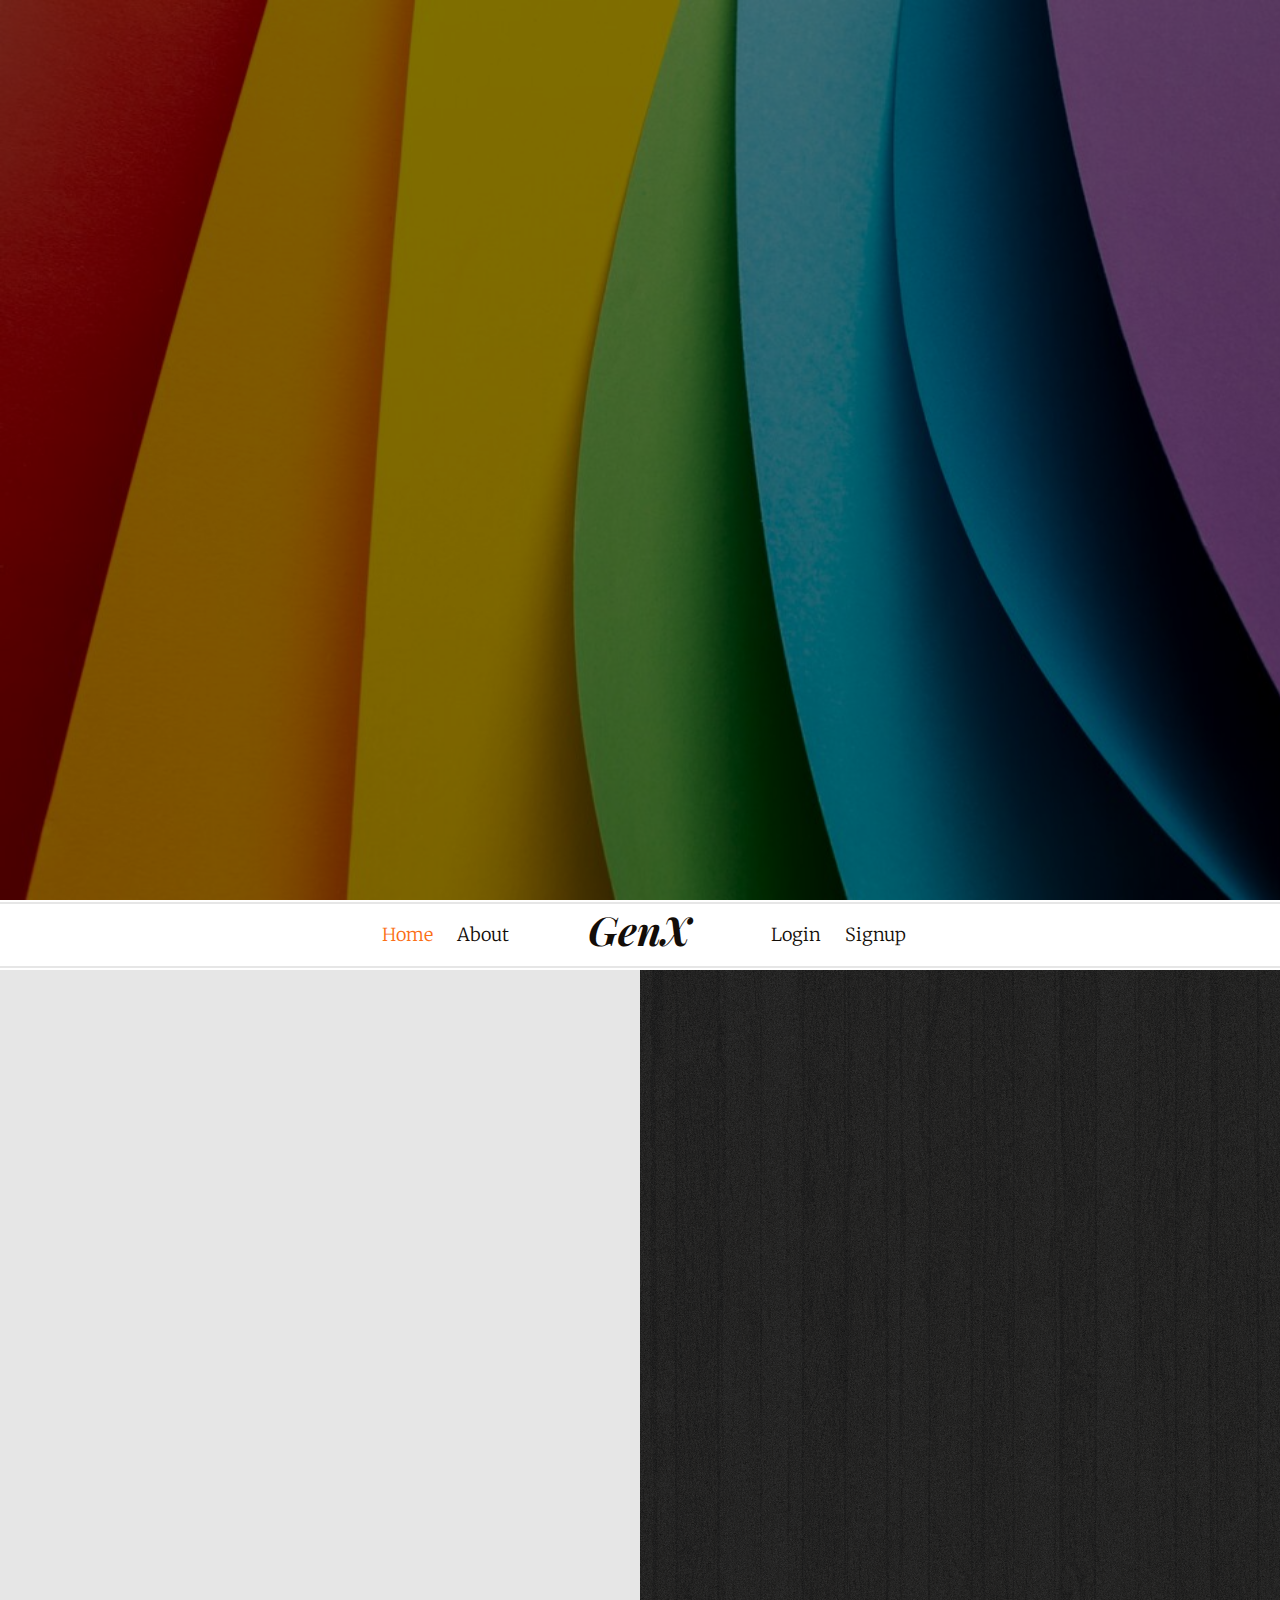
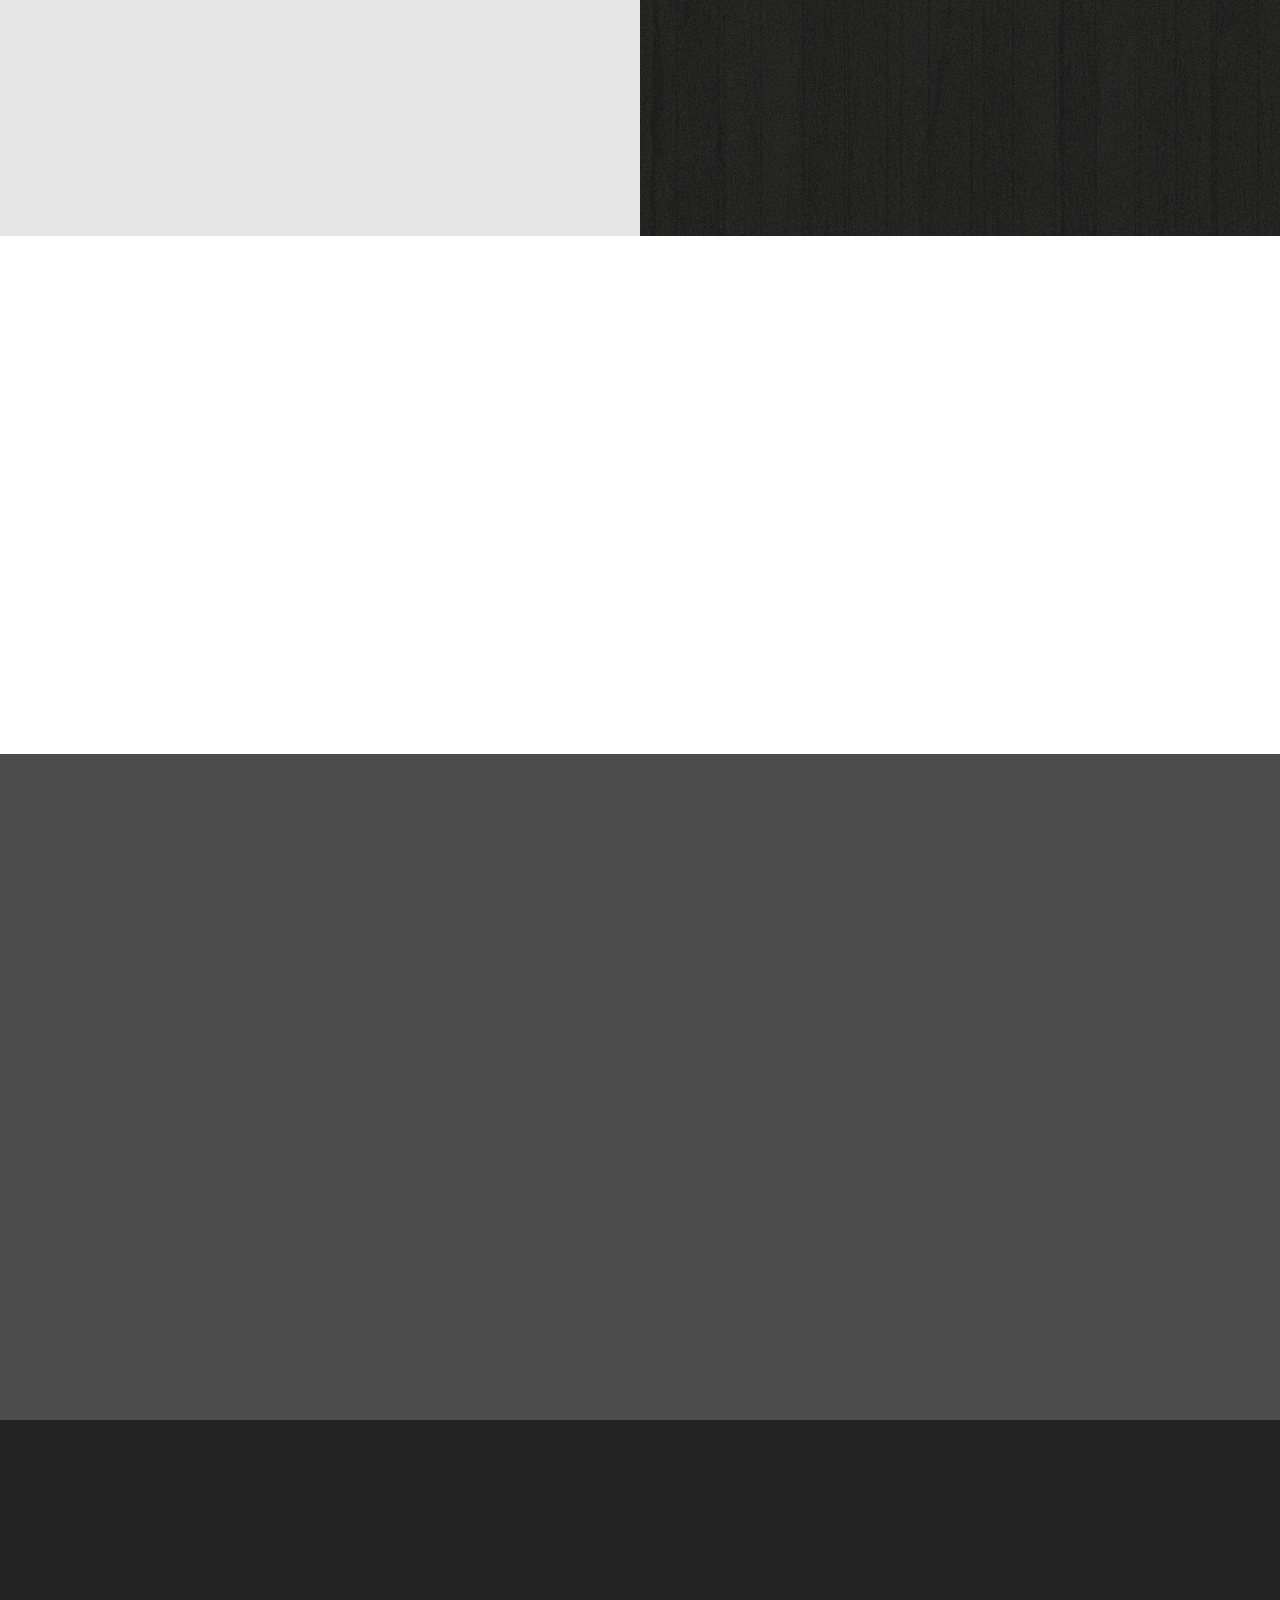
==== commit d6785ef1: "Fix missing index.html" ====
--- a/api/templates/index.html
+++ b/api/templates/index.html
@@ -88,7 +88,7 @@
 					</div>
 				</div>
 			  	<ul class="slides">
-			   	<li style="background-image: url(../static/images/title\ pic.avif);" data-stellar-background-ratio="0.5"></li>
+			   	<!-- <li style="background-image: url(../static/images/title\ pic.avif);" data-stellar-background-ratio="0.5"></li> -->
 			   	<li style="background-image: url(../static/images/title2.jpg);" data-stellar-background-ratio="0.5"></li>
 			   	<li style="background-image: url(../static/images/title3.jpg);" data-stellar-background-ratio="0.5"></li>
 			  	</ul>
